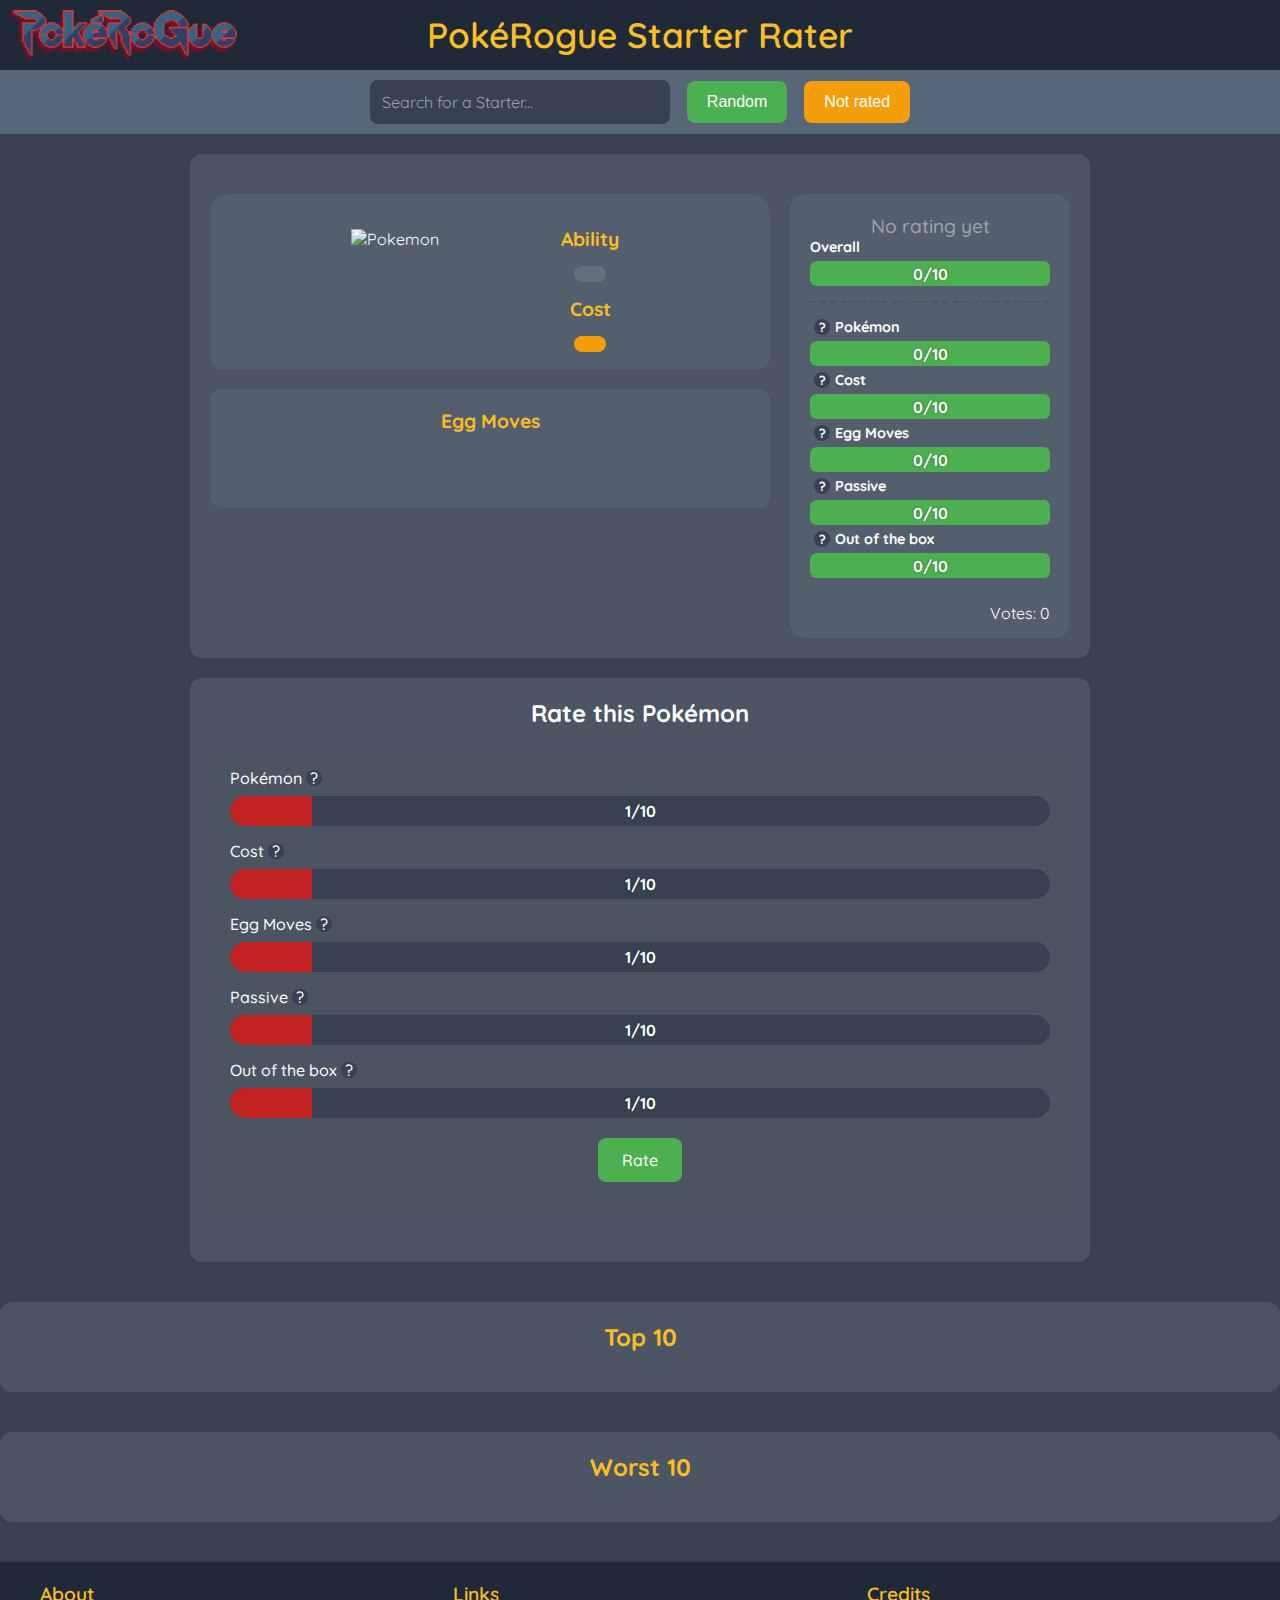
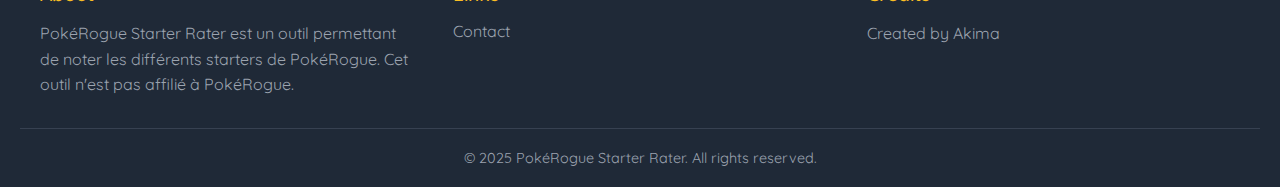
==== index.html @ d31dcca2 "First commit" ====
<!DOCTYPE html>
<html lang="fr">
  <head>
    <meta charset="UTF-8" />
    <meta name="viewport" content="width=device-width, initial-scale=1.0" />
    <title>PokéRogue Starter Rater</title>
    <link rel="stylesheet" href="styles.css" />
    <link href="https://fonts.googleapis.com/css2?family=Poppins:wght@400;500;600&display=swap" rel="stylesheet" />
  </head>
  <body>
    <nav>
      <a href="https://pokerogue.net" target="_blank" class="logo-link">
        <img src="images/logo.png" alt="Logo" />
      </a>
      <span class="site-name">PokéRogue Starter Rater</span>
    </nav>
    
    <div class="search-container">
      <div class="search-box">
        <input type="text" id="pokemon-search" autocomplete="off" placeholder="Search for a Starter..." />
        <div class="suggestions"></div>
        <!-- Ajout de la div pour les suggestions -->
      </div>
      <button id="random-pokemon">
        <span>Random</span>
      </button>
      <button id="random-unrated-pokemon">
        <span>Not rated</span>
      </button>
    </div>
    <div class="container">
      <div class="pokemon-info-card">
        <div class="pokemon-header">
          <div class="pokemon-name" id="pokemon-name"></div>
        </div>
        <div class="pokemon-content">
          <div class="pokemon-main-info">
            <div class="pokemon-section">
              <div class="pokemon-main-row">
                <div class="pokemon-left">
                  <div class="pokemon-image-container">
                    <img id="pokemon-image" src="" alt="Pokemon" />
                  </div>
                  <div class="pokemon-types"></div>
                </div>
                <div id="pokemon-ability" class="pokemon-ability">
                  <div class="info-section">
                    <h3>Ability</h3>
                    <div class="ability-badge"></div>
                  </div>
                  <div class="info-section">
                    <h3>Cost</h3>
                    <div class="cost-badge"></div>
                  </div>
                </div>
              </div>
            </div>

            <div id="pokemon-egg-moves" class="pokemon-egg-moves">
              <h3>Egg Moves</h3>
              <div class="egg-moves-table"></div>
            </div>
          </div>

          <div class="pokemon-ratings-overview">
            <div class="global-stats">
              <div class="no-ratings">No rating yet</div>
              <div class="global-rating">
                <div class="mini-rating-group">
                  <div class="label-with-tooltip">Overall</div>
                  <div class="mini-rating-bar">
                    <div class="mini-rating-fill"></div>
                    <span class="rating-value">0/10</span>
                  </div>
                </div>
                <div class="separator"></div>
                <div class="mini-rating-group">
                  <div class="label-with-tooltip"><span class="tooltip-trigger">?</span>Pokémon</div>
                  <div class="mini-rating-bar" data-type="power">
                    <div class="mini-rating-fill"></div>
                    <span class="rating-value">0/10</span>
                  </div>
                </div>
                <div class="mini-rating-group">
                  <div class="label-with-tooltip"><span class="tooltip-trigger">?</span>Cost</div>
                  <div class="mini-rating-bar" data-type="cost">
                    <div class="mini-rating-fill"></div>
                    <span class="rating-value">0/10</span>
                  </div>
                </div>
                <div class="mini-rating-group">
                  <div class="label-with-tooltip"><span class="tooltip-trigger">?</span>Egg Moves</div>
                  <div class="mini-rating-bar" data-type="egg_moves">
                    <div class="mini-rating-fill"></div>
                    <span class="rating-value">0/10</span>
                  </div>
                </div>
                <div class="mini-rating-group">
                  <div class="label-with-tooltip"><span class="tooltip-trigger">?</span>Passive</div>
                  <div class="mini-rating-bar" data-type="ability">
                    <div class="mini-rating-fill"></div>
                    <span class="rating-value">0/10</span>
                  </div>
                </div>
                <div class="mini-rating-group">
                  <div class="label-with-tooltip"><span class="tooltip-trigger">?</span>Out of the box</div>
                  <div class="mini-rating-bar" data-type="out_of_the_box">
                    <div class="mini-rating-fill"></div>
                    <span class="rating-value">0/10</span>
                  </div>
                </div>

                <div class="vote-count">Votes: <span id="vote-count">0</span></div>
              </div>
            </div>
          </div>
        </div>
      </div>

      <div class="rating-section">
        <h2>Rate this Pokémon</h2>
        <div class="rating-container">
          <div class="rating-group">
            <label>
              Pokémon
              <span class="tooltip-trigger">?</span>
            </label>
            <div class="rating-bar" data-criteria="base" data-value="0">
              <div class="rating-fill"></div>
              <span class="rating-value">0/10</span>
            </div>
          </div>

          <div class="rating-group">
            <label>
              Cost
              <span class="tooltip-trigger">?</span>
            </label>
            <div class="rating-bar" data-criteria="cost" data-value="0">
              <div class="rating-fill"></div>
              <span class="rating-value">0/10</span>
            </div>
          </div>

          <div class="rating-group">
            <label>
              Egg Moves
              <span class="tooltip-trigger">?</span>
            </label>
            <div class="rating-bar" data-criteria="eggMoves" data-value="0">
              <div class="rating-fill"></div>
              <span class="rating-value">0/10</span>
            </div>
          </div>

          <div class="rating-group">
            <label>
              Passive
              <span class="tooltip-trigger">?</span>
            </label>
            <div class="rating-bar" data-criteria="passive" data-value="0">
              <div class="rating-fill"></div>
              <span class="rating-value">0/10</span>
            </div>
          </div>
          <div class="rating-group">
            <label>
              Out of the box
              <span class="tooltip-trigger">?</span>
            </label>
            <div class="rating-bar" data-criteria="outOfTheBox" data-value="0">
              <div class="rating-fill"></div>
              <span class="rating-value">0/10</span>
            </div>
          </div>

          <button id="submit-rating">Rate</button>
        </div>
      </div>
    </div>

    <div class="top-rated-container">
      <h2>Top 10</h2>
      <div class="top-rated-grid" id="top-rated-grid"></div>
    </div>

    <div class="top-rated-container">
      <h2>Worst 10</h2>
      <div class="top-rated-grid" id="worst-rated-grid"></div>
    </div>

    <footer>
      <div class="footer-content">
        <div class="footer-section">
          <h3>About</h3>
          <p>PokéRogue Starter Rater est un outil permettant de noter les différents starters de PokéRogue. Cet outil n'est pas affilié à PokéRogue.</p>
        </div>
        <div class="footer-section">
          <h3>Links</h3>
          <ul>
            <li><a href="#">Contact</a></li>
          </ul>
        </div>
        <div class="footer-section">
          <h3>Credits</h3>
          <p>Created by Akima</p>
        </div>
      </div>
      <div class="footer-bottom">
        <p>&copy; 2025 PokéRogue Starter Rater. All rights reserved.</p>
      </div>
    </footer>

    <script src="scripts/main.js"></script>
  </body>
</html>
---- styles.css ----
@import url("https://fonts.googleapis.com/css2?family=Quicksand:wght@400;500;600&display=swap");

body {
  margin: 0;
  padding: 0;
  background-color: #374151;
  font-family: "Quicksand", sans-serif;
  font-weight: 400;
  color: #fff;
  min-height: 100vh;
}

nav {
  background-color: #1f2937;
  padding: 10px;
  display: flex;
  align-items: center;
  margin: 0;
  justify-content: space-between;
  flex-wrap: wrap;
  gap: 16px;
  position: relative;
}

nav img {
  height: 40px;
}

.site-name {
  color: #fbbf24;
  margin: 0;
  font-size: 2.2rem;
  font-weight: 600;
  text-align: center;
  position: absolute;
  left: 50%;
  transform: translateX(-50%);
  width: auto;
}

.container {
  max-width: 900px;
  margin: 0 auto;
}

h2 {
  margin: 0px;
  text-align: center;
}

footer {
  background-color: #1f2937;
  color: white;
  padding: 20px 20px 20px;
  margin-top: 40px;
}

.footer-content {
  max-width: 1200px;
  margin: 0 auto;
  display: grid;
  grid-template-columns: repeat(auto-fit, minmax(250px, 1fr));
  gap: 40px;
  margin-bottom: 30px;
}

.footer-section h3 {
  color: #fbbf24;
  font-size: 1.2rem;
  margin-bottom: 15px;
  font-weight: 600;
}

.footer-section p {
  color: #9ca3af;
  line-height: 1.6;
  margin: 0;
}

.footer-section ul {
  list-style: none;
  padding: 0;
  margin: 0;
}

.footer-section ul li {
  margin-bottom: 10px;
}

.footer-section ul li a {
  color: #9ca3af;
  text-decoration: none;
  transition: color 0.2s;
}

.footer-section ul li a:hover {
  color: #fbbf24;
}

.footer-bottom {
  text-align: center;
  padding-top: 20px;
  border-top: 1px solid #374151;
}

.footer-bottom p {
  color: #9ca3af;
  font-size: 0.9rem;
  margin: 0;
}

.logo-link {
  display: flex;
  align-items: center;
  transition: transform 0.3s ease;
}

.logo-link:hover {
  transform: scale(1.1);
}

.logo-link img {
  height: 50px;
  transition: transform 0.3s ease;
}

.search-container {
  display: flex;
  align-items: center;
  justify-content: center;
  gap: 17px;
  padding: 10px;
  background-color: #586679;
  margin-bottom: 20px;
  box-sizing: border-box;
  flex-wrap: wrap;
  position: relative;
}

.search-box {
  position: relative;
  width: 300px;
  flex: 0 0 300px;
  box-sizing: border-box;
  z-index: 1001; /* Assurez-vous que la search box est au-dessus des autres éléments */
}

.search-box input {
  width: 100%;
  padding: 12px;
  border: none;
  border-radius: 8px;
  background-color: #374151;
  color: white;
  font-size: 1rem;
  font-family: "Quicksand", sans-serif;
  box-sizing: border-box;
}

.search-box input::placeholder {
  color: #9ca3af;
}

.search-box input:focus {
  outline: none;
  box-shadow: 0 0 0 2px #4b5563;
}

.suggestions {
  position: absolute;
  top: calc(100% + 5px); /* Positionnée juste en dessous de la barre de recherche */
  left: 0;
  right: 0;
  background-color: #374151;
  border-radius: 8px;
  max-height: 200px;
  overflow-y: auto;
  z-index: 1000;
  box-shadow: 0 4px 12px rgba(0, 0, 0, 0.3);
  padding: 10px 0;
  display: none; /* Cacher par défaut */
}

.suggestion-item {
  padding: 10px 15px;
  color: white;
  cursor: pointer;
  transition: background-color 0.2s;
}

.suggestion-item:hover {
  background-color: #4b5563;
}

#random-pokemon,
#random-unrated-pokemon {
  background-color: #4caf50;
  border: none;
  border-radius: 8px;
  padding: 12px 20px;
  color: white;
  font-size: 1rem;
  font-weight: 500;
  cursor: pointer;
  transition: background-color 0.2s;
  white-space: nowrap;
}

#random-unrated-pokemon {
  background-color: #f59e0b;
}

#random-pokemon:hover {
  background-color: #45a049;
}

#random-unrated-pokemon:hover {
  background-color: #d97706;
}

.pokemon-image-container {
  display: flex;
  flex-direction: column;
  align-items: center;
  gap: 15px;
}

.pokemon-image-container img {
  width: 110px;
  height: 110px;
  object-fit: contain;
}

.pokemon-types {
  display: flex;
  justify-content: center;
  gap: 10px;
}

.type {
  padding: 8px 15px;
  border-radius: 15px;
  font-size: 0.9rem;
  font-weight: 500;
  color: white;
  text-transform: capitalize;
  display: flex;
  align-items: center;
  gap: 8px;
}

/* Couleurs des types comme dans PokerogueFusion */
.normal {
  background-color: #b6b6b6;
}
.fire {
  background-color: #c96f2f;
}
.water {
  background-color: #3463d1;
}
.electric {
  background-color: #e2ba18;
}
.grass {
  background-color: #7ecf56;
}
.ice {
  background-color: #67b4b4;
}
.fighting {
  background-color: #a52821;
}
.poison {
  background-color: #6e296e;
}
.ground {
  background-color: #d6af45;
}
.flying {
  background-color: #5e77ad;
}
.psychic {
  background-color: #b1375b;
}
.bug {
  background-color: #a3c93b;
}
.rock {
  background-color: #ad9940;
}
.ghost {
  background-color: #775db3;
}
.dragon {
  background-color: #3f32b6;
}
.dark {
  background-color: #3b3632;
}
.steel {
  background-color: #7d94b4;
}
.fairy {
  background-color: #ca729b;
}

.vote-count {
  color: #ffffff;
  font-style: bold;
  font-size: 1rem;
  margin-top: 25px;
  text-align: right;
  margin-bottom: 15px;
}

.mini-rating-group {
  margin-bottom: 5px;
}

.mini-rating-group label {
  color: #ffffff;
  font-size: 0.9rem;
  font-weight: bold;
  margin-bottom: 5px;
  display: block;
}

.mini-rating-bar {
  height: 25px;
  background-color: #4b5563;
  border-radius: 6px;
  overflow: hidden;
  position: relative;
}

.mini-rating-fill {
  height: 100%;
  background-color: #4caf50;
  transition: width 0.3s ease;
  border-radius: 6px 0 0 6px;
}

.mini-rating-bar[data-tooltip]:hover::after {
  content: attr(data-tooltip);
  position: absolute;
  bottom: 120%;
  left: 50%;
  transform: translateX(-50%);
  background: rgba(0, 0, 0, 0.9);
  color: white;
  padding: 8px 12px;
  border-radius: 6px;
  font-size: 0.85em;
  white-space: pre-wrap;
  width: 200px;
  z-index: 1000;
  text-align: center;
}

.rating-value {
  position: absolute;
  left: 50%;
  top: 50%;
  transform: translate(-50%, -50%);
  color: rgb(255, 255, 255);
  font-size: 1rem;
  font-weight: bold;
  text-shadow: 0 0 2px rgba(0, 0, 0, 0.5);
}

.info-section {
  text-align: center;
}

.info-section h3 {
  color: #fbbf24;
  margin-bottom: 10px;
  font-size: 1.2rem;
}

.info-section {
  display: flex;
  flex-direction: column;
  gap: 5px;
  align-items: center;
}

.ability-badge,
.cost-badge {
  background-color: #374151;
  padding: 8px 16px;
  border-radius: 8px;
  color: white;
  font-weight: 500;
}

.ability-badge {
  background-color: rgba(255, 255, 255, 0.1);
  cursor: help;
  position: relative;
}

.ability-badge[data-tooltip]:hover::after {
  content: attr(data-tooltip);
  position: absolute;
  bottom: 120%;
  left: 50%;
  transform: translateX(-50%);
  background: rgba(0, 0, 0, 0.9);
  color: white;
  padding: 8px 12px;
  border-radius: 6px;
  font-size: 0.9em;
  white-space: pre-wrap;
  width: 200px;
  z-index: 1000;
}

.cost-badge {
  background-color: #f59e0b;
  font-weight: bold;
}

.pokemon-egg-moves {
  background-color: #545f6d;
  padding: 20px;
  padding-bottom: 45px;
  border-radius: 12px;
}

.egg-moves-table {
  display: grid;
  grid-template-columns: repeat(auto-fit, minmax(200px, 1fr));
  gap: 10px;
  margin-top: 10px;
  justify-items: center;
}

.egg-move-cell {
  display: flex;
  flex-direction: row;
  align-items: center;
  padding: 8px 12px;
  border-radius: 8px;
  cursor: help;
  position: relative;
  width: 100%;
  box-sizing: border-box;
  height: 35px;
  justify-content: flex-start;
}

.egg-move-cell .move-name-row {
  display: flex;
  align-items: center;
  gap: 8px;
  width: 100%;
}

.egg-move-cell img {
  width: 20px;
  height: 20px;
}

.egg-move-cell .move-name {
  font-size: 0.9rem;
  color: white;
  font-weight: 500;
  flex: 1;
  text-align: left;
}

.egg-move-cell[data-tooltip]:hover::after {
  content: attr(data-tooltip);
  position: absolute;
  bottom: 120%;
  left: 50%;
  transform: translateX(-50%);
  background: rgba(0, 0, 0, 0.9);
  color: white;
  padding: 8px 12px;
  border-radius: 6px;
  font-size: 0.85em;
  white-space: pre-wrap;
  width: 200px;
  z-index: 1000;
}

.pokemon-section {
  display: flex;
  flex-direction: column;
  border-radius: 20px;
  padding-top: 15px;
  gap: 20px;
  background-color: #545f6d;
}

.pokemon-egg-moves h3 {
  color: #fbbf24;
  text-align: center;
  margin-bottom: 30px;
  font-size: 1.2rem;
}

.egg-moves-table {
  display: grid;
  grid-template-columns: repeat(auto-fit, minmax(200px, 1fr));
  gap: 10px;
  justify-items: center;
}

.egg-move-cell img {
  width: 20px;
  height: 20px;
}

.move-stats {
  font-size: 0.75rem;
  color: rgba(255, 255, 255, 0.8);
  position: absolute;
  right: 8px;
}

.rating-container {
  background-color: #4c5461;
  border-radius: 12px;
  padding: 20px;
  margin: 20px 0;
}

.rating-group {
  margin-bottom: 15px;
}

.rating-group label {
  display: flex;
  align-items: center;
  margin-bottom: 8px;
  color: white;
  font-weight: 500;
}

.tooltip-trigger {
  margin-left: 4px;
  background-color: #374151;
  width: 20px; /* Taille ajustée pour mieux voir l'icône */
  height: 20px;
  border-radius: 50%;
  display: flex;
  align-items: center;
  justify-content: center;
  cursor: help;
  position: relative; /* Nécessaire pour que l'élément parent devienne le point de référence pour le tooltip */
}

.rating-bar {
  height: 30px;
  background-color: #374151;
  border-radius: 15px;
  position: relative;
  cursor: pointer;
  overflow: hidden;
}

.rating-fill {
  height: 100%;
  background-color: #4caf50;
  transition: width 0.3s ease;
  border-radius: 15px 0 0 15px;
}

.tooltip-trigger[data-tooltip]:hover::after {
  content: attr(data-tooltip);
  position: absolute;
  bottom: 100%;  /* Positionne le tooltip juste au-dessus de l'élément */
  left: 50%;
  transform: translateX(-50%); /* Centre le tooltip horizontalement */
  background: rgba(0, 0, 0, 0.9);
  color: white;
  padding: 8px 12px;
  border-radius: 6px;
  font-size: 1em;
  white-space: pre-wrap;
  width: 200px;
  z-index: 1000;
  text-align: center;
  visibility: visible;
  opacity: 1; /* S'assurer que le tooltip est visible */
  transition: opacity 0.2s ease-in-out; /* Optionnel pour un effet de transition fluide */
}

.label-with-tooltip {
  display: flex;
  align-items: center;
  gap: 5px;
  color: #ffffff;
  font-size: 0.9rem;
  font-weight: bold;
  margin-bottom: 5px;
}

.mini-rating-group .tooltip-trigger {
  font-size: 0.8rem;
}

.tooltip-trigger {
  display: inline-flex;
  align-items: center;
  justify-content: center;
  width: 16px;
  height: 16px;
  background-color: #374151;
  border-radius: 50%;
  cursor: help;
  position: relative;
}

.separator {
  border-top: 2px dashed #4b5563;
  margin: 15px 0;
  width: 100%;
}

#submit-rating {
  background-color: #4caf50;
  color: white;
  border: none;
  border-radius: 8px;
  padding: 12px 24px;
  font-size: 1rem;
  font-weight: 500;
  cursor: pointer;
  transition: background-color 0.2s;
  display: block;
  margin: 20px auto;
  font-family: "Quicksand", sans-serif;
}

#submit-rating:hover {
  background-color: #45a049;
}

.pokemon-info-card {
  background-color: #4b5563;
  border-radius: 12px;
  padding: 20px;
  margin-bottom: 20px;
}

.pokemon-header {
  text-align: center;
  margin-bottom: 20px;
}

.pokemon-name {
  color: #ffde8b;
  font-size: 1.3rem;
  font-weight: 600;
}

.pokemon-content {
  display: grid;
  grid-template-columns: 2fr 1fr;
  gap: 20px;
}

.pokemon-main-info {
  display: flex;
  flex-direction: column;
  gap: 20px;
}

.pokemon-main-row {
  display: flex;
  gap: 80px;
  justify-content: center;
  align-items: center;
  background-color: #545f6d;
  padding: 15px;
  border-radius: 12px;
}

.pokemon-left {
  display: flex;
  flex-direction: column;
  gap: 10px;
  align-items: center;
}

.pokemon-ability {
  display: flex;
  flex-direction: column;
  gap: 15px;
  padding: 0 15px;
}

.pokemon-image-container {
  display: flex;
  justify-content: center;
  align-items: center;
  padding: 5px;
}

.pokemon-stats {
  display: flex;
  flex-direction: column;
  gap: 20px;
}

h3{
    margin-top: 0px;
}

.pokemon-ability {
  display: flex;
  justify-content: space-around;

}

.egg-moves {
  background-color: #374151;
  padding: 15px;
  border-radius: 8px;
}

.pokemon-ratings-overview {
  background-color: #545f6d;
  padding: 20px 20px 0px 20px;
  border-radius: 15px;
}

.rating-section {
  background-color: #4b5563;
  border-radius: 12px;
  padding: 20px;
}

.no-ratings {
  color: #9ca3af;
  text-align: center;
  font-size: 1.2rem;
  font-weight: 500;
}

.global-rating {
  animation: fadeIn 0.3s ease-in;
}

@keyframes fadeIn {
  from { opacity: 0; }
  to { opacity: 1; }
}

/* Adaptation responsive */
@media (max-width: 768px) {
  .search-container {
    flex-direction: row;
    gap: 8px;
    padding: 8px;
    background-color: transparent;
    margin-bottom: 16px;
  }

  .search-box {
    width: calc(50% - 4px);
    flex: 1 1 calc(50% - 4px);
    min-width: 0;
  }

  .pokemon-display {
    flex-direction: column;
  }

  .global-stats {
    width: 100%;
  }

  .pokemon-content {
    grid-template-columns: 1fr;
  }

  .egg-moves-table {
    grid-template-columns: repeat(auto-fit, minmax(200px, 1fr));
  }

  .pokemon-main-row {
    flex-direction: column;
  }

  .pokemon-ability {
    flex-direction: row;
    padding: 15px 0;
  }
}

.top-rated-container {
  margin-top: 40px;
  padding: 20px;
  background-color: #4b5563;
  border-radius: 12px;
}

.top-rated-container h2 {
  color: #fbbf24;
  text-align: center;
  margin-bottom: 20px;
  font-size: 1.5rem;
}

.top-rated-grid {
  display: grid;
  grid-template-columns: repeat(auto-fit, minmax(150px, 1fr));
  gap: 20px;
}

.top-rated-item {
  position: relative; /* Nécessaire pour positionner le badge */
  background-color: #374151;
  border-radius: 8px;
  padding: 10px;
  text-align: center;
  color: white;
  cursor: pointer;
  transition: transform 0.2s ease, background-color 0.2s ease;
}

.top-rated-item:hover {
  transform: scale(1.05);
  background-color: #4b5563;
}

.top-rated-item img {
  width: 80px;
  height: 80px;
  object-fit: contain;
  margin-bottom: 10px;
}

.top-rated-item .pokemon-name {
  font-size: 1rem;
  font-weight: 600;
  margin-bottom: 5px;
}

.top-rated-item .rating {
  font-size: 0.9rem;
  color: #9ca3af;
}

.rank-badge {
  position: absolute;
  top: 10px;
  left: 10px;
  background-color: #fbbf24;
  color: #1f2937;
  font-size: 0.8rem;
  font-weight: bold;
  padding: 5px 10px;
  border-radius: 12px;
  z-index: 1;
}
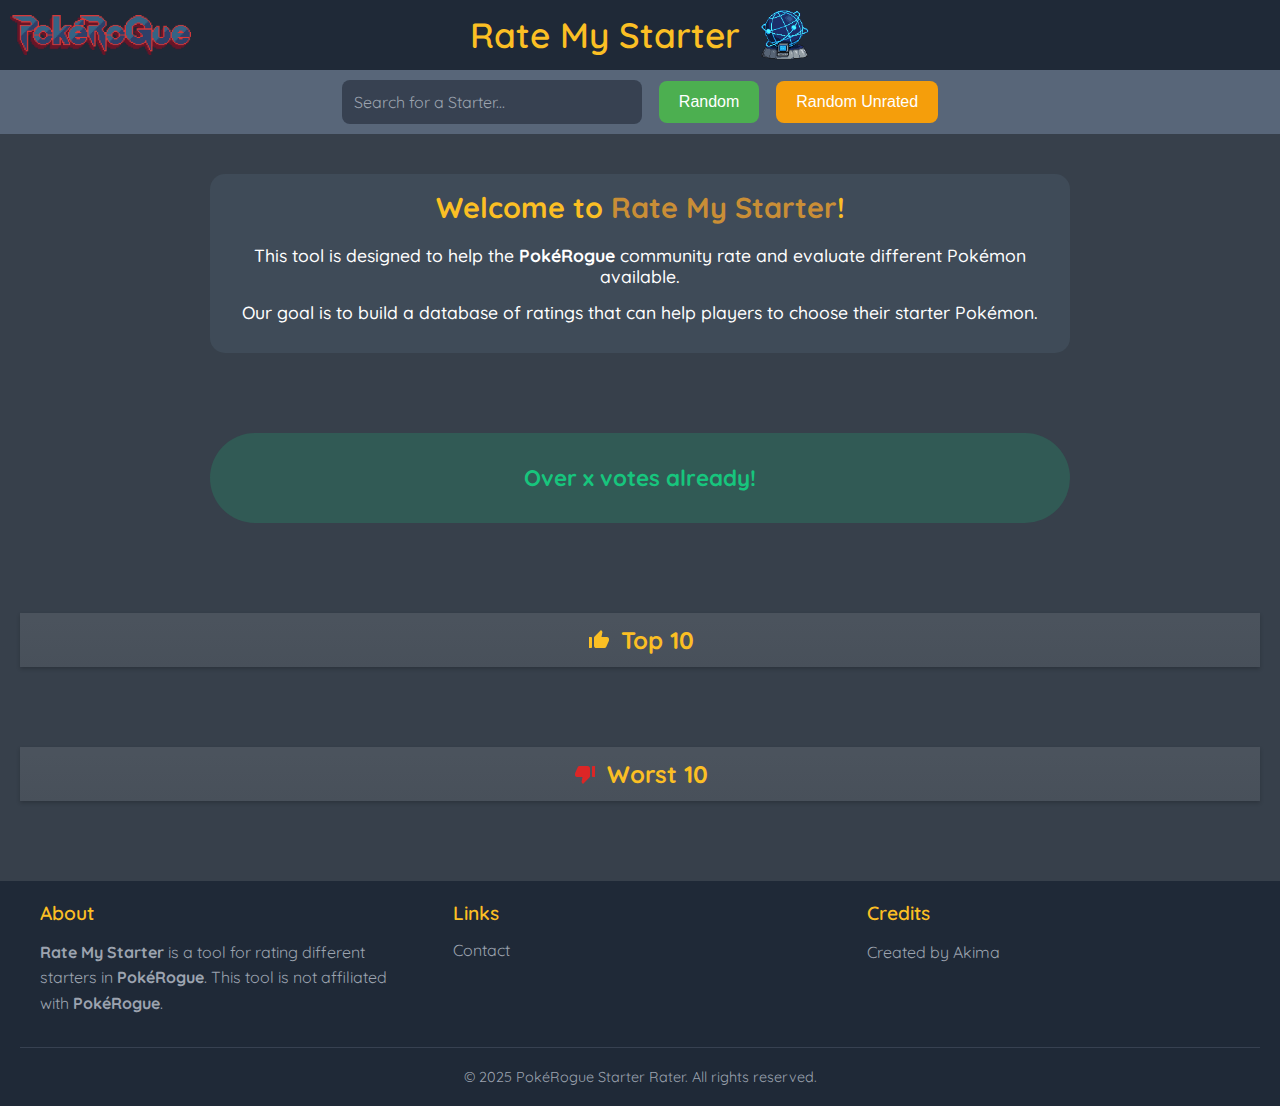
==== commit 8a07e77a: "Beta 1.0" ====
--- a/index.html
+++ b/index.html
@@ -3,214 +3,240 @@
   <head>
     <meta charset="UTF-8" />
     <meta name="viewport" content="width=device-width, initial-scale=1.0" />
-    <title>PokéRogue Starter Rater</title>
+    <title>Rate My Starter - A PokéRogue tool</title>
     <link rel="stylesheet" href="styles.css" />
+    <link rel="icon" type="image/png" href="./images/favicon-96x96.png" />
+    <link rel="icon" type="image/png" sizes="96x96" href="./images/favicon-96x96.png" />
+    <link rel="apple-touch-icon" sizes="180x180" href="./images/apple-touch-icon.png" />
     <link href="https://fonts.googleapis.com/css2?family=Poppins:wght@400;500;600&display=swap" rel="stylesheet" />
   </head>
   <body>
-    <nav>
-      <a href="https://pokerogue.net" target="_blank" class="logo-link">
-        <img src="images/logo.png" alt="Logo" />
-      </a>
-      <span class="site-name">PokéRogue Starter Rater</span>
-    </nav>
-    
-    <div class="search-container">
-      <div class="search-box">
-        <input type="text" id="pokemon-search" autocomplete="off" placeholder="Search for a Starter..." />
-        <div class="suggestions"></div>
-        <!-- Ajout de la div pour les suggestions -->
+    <div id="loader" class="loader-container">
+      <div class="loader"></div>
+    </div>
+    <div id="main-content" style="display: none;">
+      <nav>
+        <a href="https://pokerogue.net" target="_blank" class="logo-link">
+          <img src="images/logo.png" alt="Logo" />
+        </a>
+        <div class="title-container">
+          <a href="index.html" class="site-title-link">
+            <span class="site-name">Rate My Starter</span>
+            <img src="images/gts.png" alt="GTS" class="gts-icon" />
+          </a>
+        </div>
+      </nav>
+
+      <div class="search-container">
+        <div class="search-box">
+          <input type="text" id="pokemon-search" autocomplete="off" placeholder="Search for a Starter..." />
+          <div class="suggestions"></div>
+          <!-- Ajout de la div pour les suggestions -->
+        </div>
+        <button id="random-pokemon">
+          <span>Random</span>
+        </button>
+        <button id="random-unrated-pokemon">
+          <span>Random Unrated</span>
+        </button>
       </div>
-      <button id="random-pokemon">
-        <span>Random</span>
-      </button>
-      <button id="random-unrated-pokemon">
-        <span>Not rated</span>
-      </button>
+      <div class="container">
+        <div class="welcome-div">
+          <div class="welcome-message">
+            <div class="welcome-header">
+              <h2>Welcome to <strong>Rate My Starter</strong>!</h2>
+              <p>This tool is designed to help the <b>PokéRogue</b> community rate and evaluate different Pokémon available.</p>
+              <p>Our goal is to build a database of ratings that can help players to choose their starter Pokémon.</p>
+            </div>
+
+            <div class="welcome-help">
+              <div id="total-votes"><h4>Over x votes already!</h4></div>
+            </div>
+          </div>
+        </div>
+
+        <div class="pokemon-info-card hidden">
+          <div class="pokemon-header">
+            <div class="pokemon-name" id="pokemon-name"></div>
+          </div>
+          <div class="pokemon-content">
+            <div class="pokemon-main-info">
+              <div class="pokemon-section">
+                <div class="pokemon-main-row">
+                  <div class="pokemon-left">
+                    <div class="pokemon-image-container">
+                      <img id="pokemon-image" src="" alt="Pokemon" />
+                    </div>
+                    <div class="pokemon-types"></div>
+                  </div>
+                  <div id="pokemon-ability" class="pokemon-ability">
+                    <div class="info-section">
+                      <h3>Ability</h3>
+                      <div class="ability-badge"></div>
+                    </div>
+                    <div class="info-section">
+                      <h3>Cost</h3>
+                      <div class="cost-badge"></div>
+                    </div>
+                  </div>
+                </div>
+              </div>
+
+              <div id="pokemon-egg-moves" class="pokemon-egg-moves">
+                <h3>Egg Moves</h3>
+                <div class="egg-moves-table"></div>
+              </div>
+            </div>
+
+            <div class="pokemon-ratings-overview">
+              <div class="global-stats">
+                <div class="no-ratings">No rating yet</div>
+                <div class="global-rating">
+                  <div class="mini-rating-group">
+                    <div class="label-with-tooltip">Overall</div>
+                    <div class="mini-rating-bar">
+                      <div class="mini-rating-fill"></div>
+                      <span class="rating-value">0/10</span>
+                    </div>
+                  </div>
+                  <div class="separator"></div>
+                  <div class="mini-rating-group">
+                    <div class="label-with-tooltip"><span class="tooltip-trigger">?</span>Pokémon</div>
+                    <div class="mini-rating-bar" data-type="power">
+                      <div class="mini-rating-fill"></div>
+                      <span class="rating-value">0/10</span>
+                    </div>
+                  </div>
+                  <div class="mini-rating-group">
+                    <div class="label-with-tooltip"><span class="tooltip-trigger">?</span>Cost</div>
+                    <div class="mini-rating-bar" data-type="cost">
+                      <div class="mini-rating-fill"></div>
+                      <span class="rating-value">0/10</span>
+                    </div>
+                  </div>
+                  <div class="mini-rating-group">
+                    <div class="label-with-tooltip"><span class="tooltip-trigger">?</span>Egg Moves</div>
+                    <div class="mini-rating-bar" data-type="egg_moves">
+                      <div class="mini-rating-fill"></div>
+                      <span class="rating-value">0/10</span>
+                    </div>
+                  </div>
+                  <div class="mini-rating-group">
+                    <div class="label-with-tooltip"><span class="tooltip-trigger">?</span>Passive</div>
+                    <div class="mini-rating-bar" data-type="ability">
+                      <div class="mini-rating-fill"></div>
+                      <span class="rating-value">0/10</span>
+                    </div>
+                  </div>
+                  <div class="mini-rating-group">
+                    <div class="label-with-tooltip"><span class="tooltip-trigger">?</span>Out of the box</div>
+                    <div class="mini-rating-bar" data-type="out_of_the_box">
+                      <div class="mini-rating-fill"></div>
+                      <span class="rating-value">0/10</span>
+                    </div>
+                  </div>
+
+                  <div class="vote-count">Votes: <span id="vote-count">0</span></div>
+                </div>
+              </div>
+            </div>
+          </div>
+        </div>
+
+        <div class="rating-section hidden">
+          <h2>Rate this Pokémon !</h2>
+          <div class="rating-container">
+            <div class="rating-group">
+              <label>
+                Pokémon
+                <span class="tooltip-trigger">?</span>
+              </label>
+              <div class="rating-bar" data-criteria="base" data-value="0">
+                <div class="rating-fill"></div>
+                <span class="rating-value">0/10</span>
+              </div>
+            </div>
+
+            <div class="rating-group">
+              <label>
+                Cost
+                <span class="tooltip-trigger">?</span>
+              </label>
+              <div class="rating-bar" data-criteria="cost" data-value="0">
+                <div class="rating-fill"></div>
+                <span class="rating-value">0/10</span>
+              </div>
+            </div>
+
+            <div class="rating-group">
+              <label>
+                Egg Moves
+                <span class="tooltip-trigger">?</span>
+              </label>
+              <div class="rating-bar" data-criteria="eggMoves" data-value="0">
+                <div class="rating-fill"></div>
+                <span class="rating-value">0/10</span>
+              </div>
+            </div>
+
+            <div class="rating-group">
+              <label>
+                Passive
+                <span class="tooltip-trigger">?</span>
+              </label>
+              <div class="rating-bar" data-criteria="passive" data-value="0">
+                <div class="rating-fill"></div>
+                <span class="rating-value">0/10</span>
+              </div>
+            </div>
+            <div class="rating-group">
+              <label>
+                Out of the box
+                <span class="tooltip-trigger">?</span>
+              </label>
+              <div class="rating-bar" data-criteria="outOfTheBox" data-value="0">
+                <div class="rating-fill"></div>
+                <span class="rating-value">0/10</span>
+              </div>
+            </div>
+
+            <button id="submit-rating">Rate</button>
+          </div>
+        </div>
+      </div>
+      <div class="top-flop">
+        <div class="top-rated-container">
+          <h2 class="ranking-title top-title">Top 10</h2>
+          <div class="top-rated-grid" id="top-rated-grid"></div>
+        </div>
+
+        <div class="top-rated-container">
+          <h2 class="ranking-title worst-title">Worst 10</h2>
+          <div class="top-rated-grid" id="worst-rated-grid"></div>
+        </div>
+      </div>
+      <footer>
+        <div class="footer-content">
+          <div class="footer-section">
+            <h3>About</h3>
+            <p><b>Rate My Starter</b> is a tool for rating different starters in <b>PokéRogue</b>. This tool is not affiliated with <b>PokéRogue</b>.</p>
+          </div>
+          <div class="footer-section">
+            <h3>Links</h3>
+            <ul>
+              <li><a href="mailto:builtbyakima@gmail.com">Contact</a></li>
+            </ul>
+          </div>
+          <div class="footer-section">
+            <h3>Credits</h3>
+            <p>Created by Akima</p>
+          </div>
+        </div>
+        <div class="footer-bottom">
+          <p>&copy; 2025 PokéRogue Starter Rater. All rights reserved.</p>
+        </div>
+      </footer>
     </div>
-    <div class="container">
-      <div class="pokemon-info-card">
-        <div class="pokemon-header">
-          <div class="pokemon-name" id="pokemon-name"></div>
-        </div>
-        <div class="pokemon-content">
-          <div class="pokemon-main-info">
-            <div class="pokemon-section">
-              <div class="pokemon-main-row">
-                <div class="pokemon-left">
-                  <div class="pokemon-image-container">
-                    <img id="pokemon-image" src="" alt="Pokemon" />
-                  </div>
-                  <div class="pokemon-types"></div>
-                </div>
-                <div id="pokemon-ability" class="pokemon-ability">
-                  <div class="info-section">
-                    <h3>Ability</h3>
-                    <div class="ability-badge"></div>
-                  </div>
-                  <div class="info-section">
-                    <h3>Cost</h3>
-                    <div class="cost-badge"></div>
-                  </div>
-                </div>
-              </div>
-            </div>
-
-            <div id="pokemon-egg-moves" class="pokemon-egg-moves">
-              <h3>Egg Moves</h3>
-              <div class="egg-moves-table"></div>
-            </div>
-          </div>
-
-          <div class="pokemon-ratings-overview">
-            <div class="global-stats">
-              <div class="no-ratings">No rating yet</div>
-              <div class="global-rating">
-                <div class="mini-rating-group">
-                  <div class="label-with-tooltip">Overall</div>
-                  <div class="mini-rating-bar">
-                    <div class="mini-rating-fill"></div>
-                    <span class="rating-value">0/10</span>
-                  </div>
-                </div>
-                <div class="separator"></div>
-                <div class="mini-rating-group">
-                  <div class="label-with-tooltip"><span class="tooltip-trigger">?</span>Pokémon</div>
-                  <div class="mini-rating-bar" data-type="power">
-                    <div class="mini-rating-fill"></div>
-                    <span class="rating-value">0/10</span>
-                  </div>
-                </div>
-                <div class="mini-rating-group">
-                  <div class="label-with-tooltip"><span class="tooltip-trigger">?</span>Cost</div>
-                  <div class="mini-rating-bar" data-type="cost">
-                    <div class="mini-rating-fill"></div>
-                    <span class="rating-value">0/10</span>
-                  </div>
-                </div>
-                <div class="mini-rating-group">
-                  <div class="label-with-tooltip"><span class="tooltip-trigger">?</span>Egg Moves</div>
-                  <div class="mini-rating-bar" data-type="egg_moves">
-                    <div class="mini-rating-fill"></div>
-                    <span class="rating-value">0/10</span>
-                  </div>
-                </div>
-                <div class="mini-rating-group">
-                  <div class="label-with-tooltip"><span class="tooltip-trigger">?</span>Passive</div>
-                  <div class="mini-rating-bar" data-type="ability">
-                    <div class="mini-rating-fill"></div>
-                    <span class="rating-value">0/10</span>
-                  </div>
-                </div>
-                <div class="mini-rating-group">
-                  <div class="label-with-tooltip"><span class="tooltip-trigger">?</span>Out of the box</div>
-                  <div class="mini-rating-bar" data-type="out_of_the_box">
-                    <div class="mini-rating-fill"></div>
-                    <span class="rating-value">0/10</span>
-                  </div>
-                </div>
-
-                <div class="vote-count">Votes: <span id="vote-count">0</span></div>
-              </div>
-            </div>
-          </div>
-        </div>
-      </div>
-
-      <div class="rating-section">
-        <h2>Rate this Pokémon</h2>
-        <div class="rating-container">
-          <div class="rating-group">
-            <label>
-              Pokémon
-              <span class="tooltip-trigger">?</span>
-            </label>
-            <div class="rating-bar" data-criteria="base" data-value="0">
-              <div class="rating-fill"></div>
-              <span class="rating-value">0/10</span>
-            </div>
-          </div>
-
-          <div class="rating-group">
-            <label>
-              Cost
-              <span class="tooltip-trigger">?</span>
-            </label>
-            <div class="rating-bar" data-criteria="cost" data-value="0">
-              <div class="rating-fill"></div>
-              <span class="rating-value">0/10</span>
-            </div>
-          </div>
-
-          <div class="rating-group">
-            <label>
-              Egg Moves
-              <span class="tooltip-trigger">?</span>
-            </label>
-            <div class="rating-bar" data-criteria="eggMoves" data-value="0">
-              <div class="rating-fill"></div>
-              <span class="rating-value">0/10</span>
-            </div>
-          </div>
-
-          <div class="rating-group">
-            <label>
-              Passive
-              <span class="tooltip-trigger">?</span>
-            </label>
-            <div class="rating-bar" data-criteria="passive" data-value="0">
-              <div class="rating-fill"></div>
-              <span class="rating-value">0/10</span>
-            </div>
-          </div>
-          <div class="rating-group">
-            <label>
-              Out of the box
-              <span class="tooltip-trigger">?</span>
-            </label>
-            <div class="rating-bar" data-criteria="outOfTheBox" data-value="0">
-              <div class="rating-fill"></div>
-              <span class="rating-value">0/10</span>
-            </div>
-          </div>
-
-          <button id="submit-rating">Rate</button>
-        </div>
-      </div>
-    </div>
-
-    <div class="top-rated-container">
-      <h2>Top 10</h2>
-      <div class="top-rated-grid" id="top-rated-grid"></div>
-    </div>
-
-    <div class="top-rated-container">
-      <h2>Worst 10</h2>
-      <div class="top-rated-grid" id="worst-rated-grid"></div>
-    </div>
-
-    <footer>
-      <div class="footer-content">
-        <div class="footer-section">
-          <h3>About</h3>
-          <p>PokéRogue Starter Rater est un outil permettant de noter les différents starters de PokéRogue. Cet outil n'est pas affilié à PokéRogue.</p>
-        </div>
-        <div class="footer-section">
-          <h3>Links</h3>
-          <ul>
-            <li><a href="#">Contact</a></li>
-          </ul>
-        </div>
-        <div class="footer-section">
-          <h3>Credits</h3>
-          <p>Created by Akima</p>
-        </div>
-      </div>
-      <div class="footer-bottom">
-        <p>&copy; 2025 PokéRogue Starter Rater. All rights reserved.</p>
-      </div>
-    </footer>
-
     <script src="scripts/main.js"></script>
   </body>
 </html>
--- a/styles.css
+++ b/styles.css
@@ -1,20 +1,56 @@
 @import url("https://fonts.googleapis.com/css2?family=Quicksand:wght@400;500;600&display=swap");
+
+/* Scrollbar styling */
+::-webkit-scrollbar {
+  width: 12px;
+}
+
+::-webkit-scrollbar-track {
+  background: #374151;
+  border-radius: 8px;
+}
+
+::-webkit-scrollbar-thumb {
+  background: #4b5563;
+  border-radius: 8px;
+  border: 3px solid #374151;
+}
+
+::-webkit-scrollbar-thumb:hover {
+  background: #545f6d;
+}
+
+/* Pour Firefox */
+* {
+  scrollbar-width: thin;
+  scrollbar-color: #4b5563 #374151;
+}
+
+h4 {
+  color: #17c57d;
+  font-size: 1.4rem;
+}
 
 body {
   margin: 0;
   padding: 0;
-  background-color: #374151;
+  background-color: rgb(55, 64, 75);
   font-family: "Quicksand", sans-serif;
   font-weight: 400;
   color: #fff;
   min-height: 100vh;
 }
 
+.hidden {
+  display: none;
+}
+
 nav {
   background-color: #1f2937;
   padding: 10px;
   display: flex;
   align-items: center;
+  height: 50px;
   margin: 0;
   justify-content: space-between;
   flex-wrap: wrap;
@@ -22,20 +58,38 @@
   position: relative;
 }
 
-nav img {
-  height: 40px;
-}
-
+.title-container {
+  position: absolute;
+  left: 50%;
+  transform: translateX(-50%);
+  display: flex;
+  align-items: center;
+  gap: 10px;
+}
+
+.gts-icon {
+  height: 50px;
+  margin-left: 10px;
+  width: auto;
+}
+
+/* Modification du style existant du site-name pour l'adapter au nouveau conteneur */
 .site-name {
   color: #fbbf24;
   margin: 0;
   font-size: 2.2rem;
   font-weight: 600;
   text-align: center;
-  position: absolute;
-  left: 50%;
-  transform: translateX(-50%);
+  position: relative; /* Changé de absolute à relative */
+  transform: none; /* Supprimé car géré par le conteneur parent */
   width: auto;
+}
+
+.site-title-link {
+  display: flex;
+  align-items: center;
+  gap: 10px;
+  text-decoration: none;
 }
 
 .container {
@@ -120,7 +174,7 @@
 }
 
 .logo-link img {
-  height: 50px;
+  height: 40px;
   transition: transform 0.3s ease;
 }
 
@@ -131,7 +185,6 @@
   gap: 17px;
   padding: 10px;
   background-color: #586679;
-  margin-bottom: 20px;
   box-sizing: border-box;
   flex-wrap: wrap;
   position: relative;
@@ -314,6 +367,14 @@
   margin-bottom: 15px;
 }
 
+.vote-highlight {
+  background: #17c57d;
+  padding: 2px 8px;
+  border-radius: 6px;
+  font-weight: bold;
+  color: #1f2937;
+}
+
 .mini-rating-group {
   margin-bottom: 5px;
 }
@@ -328,7 +389,7 @@
 
 .mini-rating-bar {
   height: 25px;
-  background-color: #4b5563;
+  background-color: #404a57;
   border-radius: 6px;
   overflow: hidden;
   position: relative;
@@ -374,9 +435,10 @@
 }
 
 .info-section h3 {
-  color: #fbbf24;
+  color: #ffffff;
   margin-bottom: 10px;
-  font-size: 1.2rem;
+  font-size: 1.3rem;
+  text-shadow: 0 0 2px rgba(0, 0, 0, 0.9);
 }
 
 .info-section {
@@ -388,7 +450,7 @@
 
 .ability-badge,
 .cost-badge {
-  background-color: #374151;
+  background-color: #424e5e;
   padding: 8px 16px;
   border-radius: 8px;
   color: white;
@@ -396,7 +458,6 @@
 }
 
 .ability-badge {
-  background-color: rgba(255, 255, 255, 0.1);
   cursor: help;
   position: relative;
 }
@@ -417,16 +478,13 @@
   z-index: 1000;
 }
 
-.cost-badge {
-  background-color: #f59e0b;
-  font-weight: bold;
-}
-
 .pokemon-egg-moves {
-  background-color: #545f6d;
   padding: 20px;
   padding-bottom: 45px;
-  border-radius: 12px;
+  border-radius: 20px;
+  background: linear-gradient(135deg, #899bb6, #4f5b6d);
+
+  box-shadow: 0 4px 12px rgba(0, 0, 0, 0.3);
 }
 
 .egg-moves-table {
@@ -442,12 +500,13 @@
   flex-direction: row;
   align-items: center;
   padding: 8px 12px;
-  border-radius: 8px;
+  border-radius: 30px;
   cursor: help;
   position: relative;
   width: 100%;
   box-sizing: border-box;
-  height: 35px;
+  box-shadow: 0 2px 4px rgba(0, 0, 0, 0.4);
+  height: 40px;
   justify-content: flex-start;
 }
 
@@ -464,11 +523,12 @@
 }
 
 .egg-move-cell .move-name {
-  font-size: 0.9rem;
-  color: white;
-  font-weight: 500;
+  font-size: 1rem;
+  color: white;
+  font-weight: bold;
   flex: 1;
   text-align: left;
+  text-shadow: 0 0 2px rgba(0, 0, 0, 0.5);
 }
 
 .egg-move-cell[data-tooltip]:hover::after {
@@ -493,14 +553,17 @@
   border-radius: 20px;
   padding-top: 15px;
   gap: 20px;
-  background-color: #545f6d;
+  background: linear-gradient(135deg, #899bb6, #4f5b6d);
+  box-shadow: 0 4px 12px rgba(0, 0, 0, 0.3);
 }
 
 .pokemon-egg-moves h3 {
-  color: #fbbf24;
-  text-align: center;
-  margin-bottom: 30px;
-  font-size: 1.2rem;
+  color: #ffffff;
+  text-align: center;
+  text-shadow: 0 0 2px rgba(0, 0, 0, 0.9);
+  margin-bottom: 20px;
+  font-size: 1.3rem;
+  font-weight: bold;
 }
 
 .egg-moves-table {
@@ -523,9 +586,7 @@
 }
 
 .rating-container {
-  background-color: #4c5461;
   border-radius: 12px;
-  padding: 20px;
   margin: 20px 0;
 }
 
@@ -556,7 +617,7 @@
 
 .rating-bar {
   height: 30px;
-  background-color: #374151;
+  background-color: #373f4b;
   border-radius: 15px;
   position: relative;
   cursor: pointer;
@@ -573,7 +634,7 @@
 .tooltip-trigger[data-tooltip]:hover::after {
   content: attr(data-tooltip);
   position: absolute;
-  bottom: 100%;  /* Positionne le tooltip juste au-dessus de l'élément */
+  bottom: 100%; /* Positionne le tooltip juste au-dessus de l'élément */
   left: 50%;
   transform: translateX(-50%); /* Centre le tooltip horizontalement */
   background: rgba(0, 0, 0, 0.9);
@@ -594,9 +655,10 @@
   display: flex;
   align-items: center;
   gap: 5px;
-  color: #ffffff;
+  color: #e0e0e0;
   font-size: 0.9rem;
   font-weight: bold;
+  text-shadow: 0 0 3px rgba(0, 0, 0, 0.9);
   margin-bottom: 5px;
 }
 
@@ -617,8 +679,8 @@
 }
 
 .separator {
-  border-top: 2px dashed #4b5563;
-  margin: 15px 0;
+  border-top: 2px dashed #71859c;
+  margin: 20px 0;
   width: 100%;
 }
 
@@ -627,7 +689,7 @@
   color: white;
   border: none;
   border-radius: 8px;
-  padding: 12px 24px;
+  padding: 15px 28px;
   font-size: 1rem;
   font-weight: 500;
   cursor: pointer;
@@ -642,7 +704,6 @@
 }
 
 .pokemon-info-card {
-  background-color: #4b5563;
   border-radius: 12px;
   padding: 20px;
   margin-bottom: 20px;
@@ -654,8 +715,8 @@
 }
 
 .pokemon-name {
-  color: #ffde8b;
-  font-size: 1.3rem;
+  color: #fbbf24;
+  font-size: 1.5rem;
   font-weight: 600;
 }
 
@@ -676,7 +737,6 @@
   gap: 80px;
   justify-content: center;
   align-items: center;
-  background-color: #545f6d;
   padding: 15px;
   border-radius: 12px;
 }
@@ -708,31 +768,26 @@
   gap: 20px;
 }
 
-h3{
-    margin-top: 0px;
+h3 {
+  margin-top: 0px;
 }
 
 .pokemon-ability {
   display: flex;
   justify-content: space-around;
-
-}
-
-.egg-moves {
-  background-color: #374151;
-  padding: 15px;
-  border-radius: 8px;
 }
 
 .pokemon-ratings-overview {
-  background-color: #545f6d;
+  background-color: #586679;
+  box-shadow: 0 4px 12px rgba(0, 0, 0, 0.3);
   padding: 20px 20px 0px 20px;
   border-radius: 15px;
 }
 
 .rating-section {
-  background-color: #4b5563;
-  border-radius: 12px;
+  background-color: rgb(84, 95, 110);
+  box-shadow: 0 4px 12px rgba(0, 0, 0, 0.3);
+  border-radius: 30px;
   padding: 20px;
 }
 
@@ -748,8 +803,40 @@
 }
 
 @keyframes fadeIn {
-  from { opacity: 0; }
-  to { opacity: 1; }
+  from {
+    opacity: 0;
+  }
+  to {
+    opacity: 1;
+  }
+}
+
+.loader-container {
+  position: fixed;
+  top: 0;
+  left: 0;
+  width: 100%;
+  height: 100%;
+  background-color: #374151;
+  display: flex;
+  justify-content: center;
+  align-items: center;
+  z-index: 9999;
+}
+
+.loader {
+  width: 50px;
+  height: 50px;
+  border: 5px solid #fbbf24;
+  border-radius: 50%;
+  border-top-color: transparent;
+  animation: spin 1s linear infinite;
+}
+
+@keyframes spin {
+  to {
+    transform: rotate(360deg);
+  }
 }
 
 /* Adaptation responsive */
@@ -792,12 +879,120 @@
     flex-direction: row;
     padding: 15px 0;
   }
+
+  .container {
+    padding: 10px;
+  }
+
+  .site-name {
+    font-size: 1.6rem;
+  }
+
+  .search-container {
+    flex-direction: column;
+    gap: 10px;
+    padding: 10px;
+  }
+
+  .search-box {
+    width: 100%;
+    flex: none;
+  }
+
+  .pokemon-main-row {
+    flex-direction: column;
+    gap: 20px;
+    padding: 10px;
+  }
+
+  .pokemon-ability {
+    flex-direction: row;
+    gap: 10px;
+  }
+
+  .egg-moves-table {
+    grid-template-columns: 1fr;
+  }
+
+  .label-with-tooltip {
+    font-size: 0.85rem;
+  }
+
+  .rating-value {
+    font-size: 0.9rem;
+  }
+
+  .tooltip-trigger {
+    width: 14px;
+    height: 14px;
+    font-size: 0.7rem;
+  }
+
+  .mini-rating-bar {
+    height: 20px;
+  }
+
+  .top-rated-grid {
+    grid-template-columns: repeat(auto-fit, minmax(120px, 1fr));
+    gap: 10px;
+  }
+
+  .top-rated-item img {
+    width: 60px;
+    height: 60px;
+  }
+
+  .rank-badge {
+    font-size: 0.7rem;
+    padding: 3px 8px;
+  }
+
+  .rating {
+    font-size: 0.8rem;
+  }
+
+  .footer-content {
+    grid-template-columns: 1fr;
+    gap: 20px;
+    padding: 0 10px;
+  }
+}
+
+@media (max-width: 480px) {
+  .site-name {
+    font-size: 1.2rem;
+  }
+
+  #random-pokemon,
+  #random-unrated-pokemon {
+    width: 100%;
+    padding: 10px;
+    font-size: 0.9rem;
+  }
+
+  .pokemon-info-card {
+    padding: 10px;
+  }
+
+  .pokemon-name h2 {
+    font-size: 1.4rem;
+  }
+
+  .ability-badge,
+  .cost-badge {
+    padding: 6px 12px;
+    font-size: 0.9rem;
+  }
+
+  .egg-move-cell {
+    height: auto;
+    padding: 8px;
+  }
 }
 
 .top-rated-container {
-  margin-top: 40px;
+  margin-top: 20px;
   padding: 20px;
-  background-color: #4b5563;
   border-radius: 12px;
 }
 
@@ -816,9 +1011,10 @@
 
 .top-rated-item {
   position: relative; /* Nécessaire pour positionner le badge */
-  background-color: #374151;
+  background-color: #5b677a;
   border-radius: 8px;
   padding: 10px;
+  box-shadow: 0 2px 4px rgba(0, 0, 0, 0.2);
   text-align: center;
   color: white;
   cursor: pointer;
@@ -827,7 +1023,7 @@
 
 .top-rated-item:hover {
   transform: scale(1.05);
-  background-color: #4b5563;
+  background-color: #596980;
 }
 
 .top-rated-item img {
@@ -844,8 +1040,14 @@
 }
 
 .top-rated-item .rating {
-  font-size: 0.9rem;
-  color: #9ca3af;
+  font-size: 1rem;
+  font-weight: 900;
+  color: #e2c625;
+  border-radius: 10px;
+  background-color: #4b5463;
+  width: 50%;
+  margin: 0 auto; /* centre horizontalement */
+  text-align: center; /* centre le texte à l'intérieur */
 }
 
 .rank-badge {
@@ -860,3 +1062,104 @@
   border-radius: 12px;
   z-index: 1;
 }
+
+.welcome-message {
+  padding: 20px;
+  margin-top: 20px;
+  color: #ffffff;
+  border-radius: 25px;
+  text-align: center;
+  font-size: 1.1rem;
+  font-weight: 500;
+}
+
+.welcome-message h2 {
+  color: #fbbf24;
+  margin-bottom: 20px;
+  font-size: 1.8rem;
+}
+
+.welcome-message h3 {
+  color: #fbbf24;
+  margin: 20px 0 10px;
+  font-size: 1.3rem;
+}
+
+.welcome-message p {
+  margin: 15px 0;
+  line-height: 1.2;
+}
+
+.welcome-message ul {
+  margin: 15px 0;
+}
+
+.welcome-message strong {
+  color: #c98e36;
+}
+
+.welcome-message ul li {
+  margin: 8px 0;
+  padding: 5px;
+  text-align: left;
+  background-color: rgba(255, 255, 255, 0.05);
+  border-radius: 6px;
+}
+
+.welcome-header,
+.welcome-help,
+.welcome-criterias {
+  margin-bottom: 30px;
+  padding: 15px;
+  border-radius: 15px;
+  background-color: rgba(94, 122, 141, 0.2);
+}
+
+.welcome-help {
+    margin-top: 80px;
+  background-color: rgba(23, 197, 125, 0.2);
+  border-radius: 100px;
+  padding: 1px;
+}
+
+.welcome-criterias {
+  background-color: rgba(87, 81, 65, 0.5);
+}
+
+.ranking-title {
+  color: #ffffff;
+  text-align: center;
+  margin-bottom: 20px;
+  font-size: 1.5rem;
+  background: linear-gradient(180deg, rgba(255, 255, 255, 0.1), rgba(221, 222, 223, 0.1));
+  padding: 12px 25px;
+  display: flex; /* inline-flex → flex pour autoriser la largeur */
+  align-items: center;
+  justify-content: center; /* centrer le contenu */
+  gap: 10px;
+  box-shadow: 0 2px 4px rgba(0, 0, 0, 0.2);
+  position: relative;
+  width: 100%;         /* prend toute la largeur */
+  box-sizing: border-box; /* inclut padding dans la largeur */
+}
+
+
+.ranking-title::before {
+  content: "";
+  width: 24px;
+  height: 24px;
+  background-size: contain;
+  background-repeat: no-repeat;
+}
+
+.top-title::before {
+  background-image: url('data:image/svg+xml,<svg xmlns="http://www.w3.org/2000/svg" viewBox="0 0 24 24" fill="%23fbbf24"><path d="M2 20h2c.55 0 1-.45 1-1v-9c0-.55-.45-1-1-1H2v11zm19.83-7.12c.11-.25.17-.52.17-.8V11c0-1.1-.9-2-2-2h-5.5l.92-4.65c.05-.22.02-.46-.08-.66-.23-.45-.52-.86-.88-1.22L14 2 7.59 8.41C7.21 8.79 7 9.3 7 9.83v7.84C7 18.95 8.05 20 9.34 20h8.11c.7 0 1.36-.37 1.72-.97l2.66-6.15z"/></svg>');
+}
+
+.worst-title::before {
+  background-image: url('data:image/svg+xml,<svg xmlns="http://www.w3.org/2000/svg" viewBox="0 0 24 24" fill="%23dc2626"><path d="M22 4h-2c-.55 0-1 .45-1 1v9c0 .55.45 1 1 1h2V4zM2.17 11.12c-.11.25-.17.52-.17.8V13c0 1.1.9 2 2 2h5.5l-.92 4.65c-.05.22-.02.46.08.66.23.45.52.86.88 1.22L10 22l6.41-6.41c.38-.38.59-.89.59-1.42V6.34C17 5.05 15.95 4 14.66 4h-8.1c-.71 0-1.36.37-1.72.97l-2.67 6.15z"/></svg>');
+}
+
+.top-rated-container {
+  text-align: center;
+}
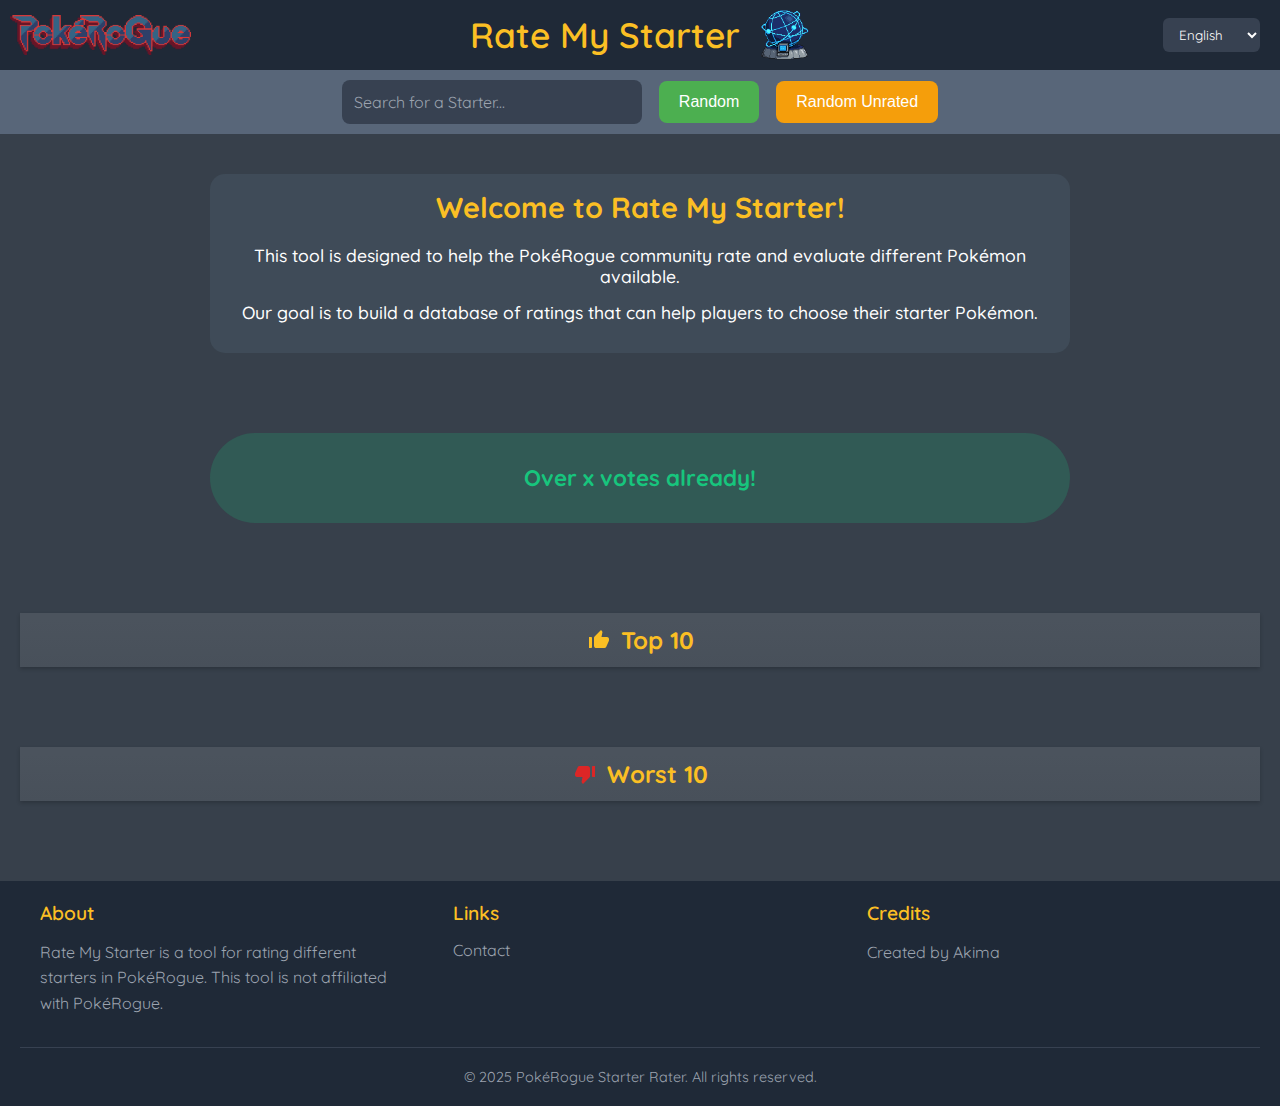
==== commit 8a5ca6cc: "Added languages" ====
--- a/index.html
+++ b/index.html
@@ -25,13 +25,20 @@
             <img src="images/gts.png" alt="GTS" class="gts-icon" />
           </a>
         </div>
+        <div class="language-selector">
+          <select onchange="changeLanguage()">
+            <option value="en">English</option>
+            <option value="fr">Français</option>
+            <option value="de">Deutsch</option>
+            <option value="ja">日本語</option>
+          </select>
+        </div>
       </nav>
 
       <div class="search-container">
         <div class="search-box">
           <input type="text" id="pokemon-search" autocomplete="off" placeholder="Search for a Starter..." />
           <div class="suggestions"></div>
-          <!-- Ajout de la div pour les suggestions -->
         </div>
         <button id="random-pokemon">
           <span>Random</span>
@@ -237,6 +244,7 @@
         </div>
       </footer>
     </div>
+    <script src="scripts/translations.js"></script>
     <script src="scripts/main.js"></script>
   </body>
 </html>
--- a/styles.css
+++ b/styles.css
@@ -90,6 +90,28 @@
   align-items: center;
   gap: 10px;
   text-decoration: none;
+}
+
+.language-selector {
+  position: absolute;
+  right: 20px;
+  top: 50%;
+  transform: translateY(-50%);
+}
+
+.language-selector select {
+  background-color: #374151;
+  color: white;
+  border: none;
+  padding: 8px 12px;
+  border-radius: 6px;
+  font-family: "Quicksand", sans-serif;
+  cursor: pointer;
+}
+
+.language-selector select:focus {
+  outline: none;
+  box-shadow: 0 0 0 2px #4b5563;
 }
 
 .container {
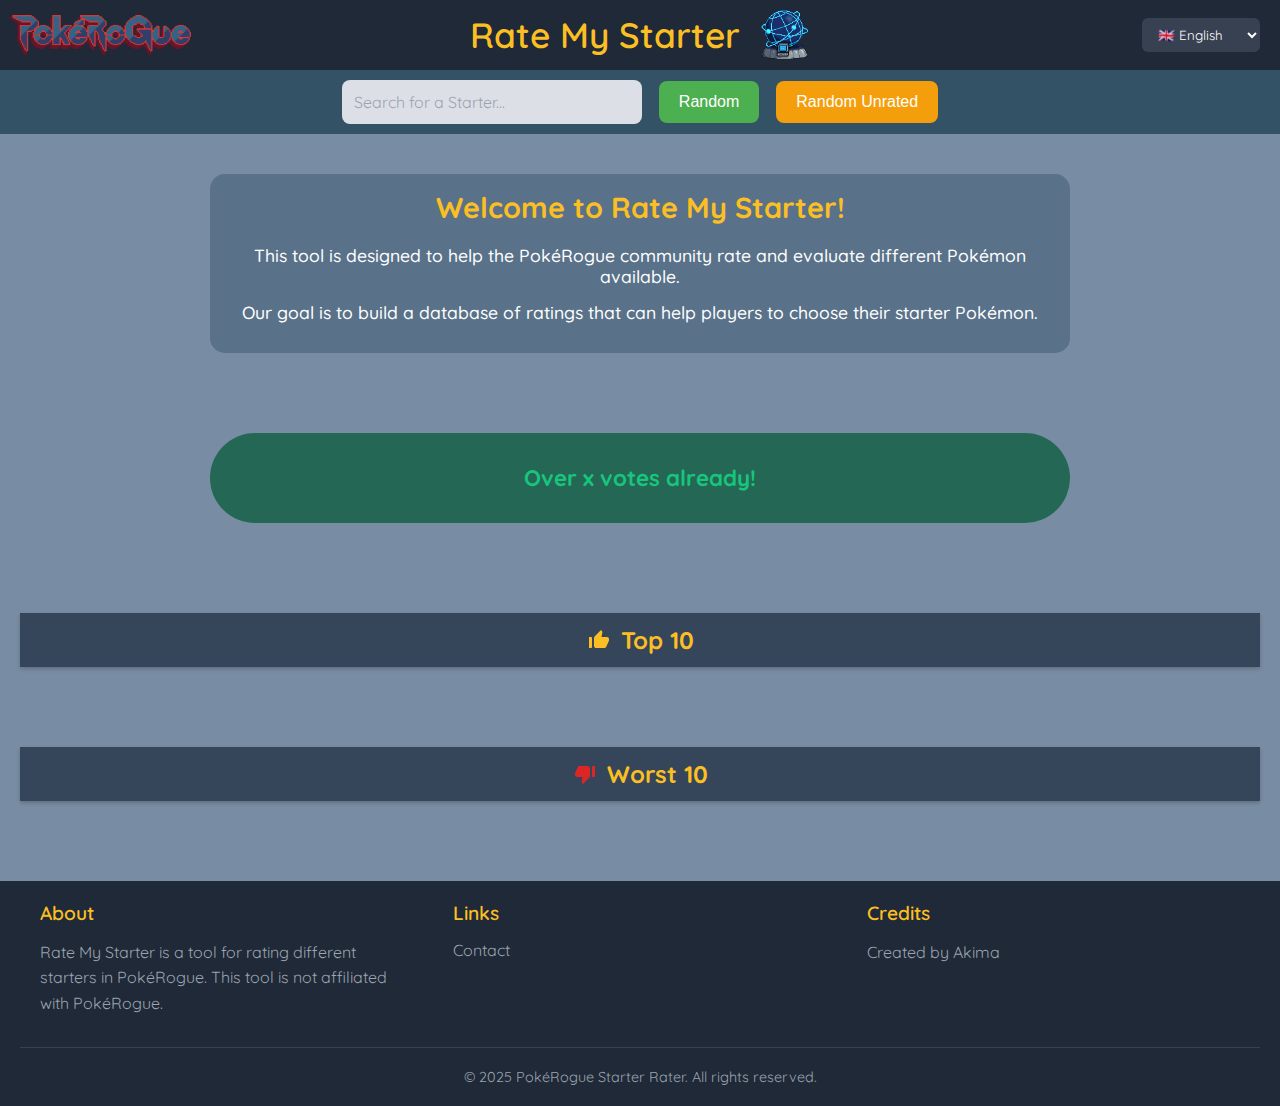
==== commit 988bf8cb: "Changed design and better translations" ====
--- a/index.html
+++ b/index.html
@@ -14,7 +14,7 @@
     <div id="loader" class="loader-container">
       <div class="loader"></div>
     </div>
-    <div id="main-content" style="display: none;">
+    <div id="main-content" style="display: none">
       <nav>
         <a href="https://pokerogue.net" target="_blank" class="logo-link">
           <img src="images/logo.png" alt="Logo" />
@@ -27,10 +27,10 @@
         </div>
         <div class="language-selector">
           <select onchange="changeLanguage()">
-            <option value="en">English</option>
-            <option value="fr">Français</option>
-            <option value="de">Deutsch</option>
-            <option value="ja">日本語</option>
+            <option value="en" selected>🇬🇧 English</option>
+            <option value="fr">🇫🇷 Français</option>
+            <option value="de">🇩🇪 Deutsch</option>
+            <option value="ja">🇯🇵 日本語</option>
           </select>
         </div>
       </nav>
@@ -151,7 +151,7 @@
         </div>
 
         <div class="rating-section hidden">
-          <h2>Rate this Pokémon !</h2>
+          <div id = "rate-this-pokemon" class="pokemon-name">Rate this Pokémon !</div>
           <div class="rating-container">
             <div class="rating-group">
               <label>
--- a/styles.css
+++ b/styles.css
@@ -34,7 +34,7 @@
 body {
   margin: 0;
   padding: 0;
-  background-color: rgb(55, 64, 75);
+  background-color: #788ca3;
   font-family: "Quicksand", sans-serif;
   font-weight: 400;
   color: #fff;
@@ -73,15 +73,14 @@
   width: auto;
 }
 
-/* Modification du style existant du site-name pour l'adapter au nouveau conteneur */
 .site-name {
   color: #fbbf24;
   margin: 0;
   font-size: 2.2rem;
   font-weight: 600;
   text-align: center;
-  position: relative; /* Changé de absolute à relative */
-  transform: none; /* Supprimé car géré par le conteneur parent */
+  position: relative; 
+  transform: none; 
   width: auto;
 }
 
@@ -206,7 +205,7 @@
   justify-content: center;
   gap: 17px;
   padding: 10px;
-  background-color: #586679;
+  background-color: #345266;
   box-sizing: border-box;
   flex-wrap: wrap;
   position: relative;
@@ -217,7 +216,7 @@
   width: 300px;
   flex: 0 0 300px;
   box-sizing: border-box;
-  z-index: 1001; /* Assurez-vous que la search box est au-dessus des autres éléments */
+  z-index: 1001;
 }
 
 .search-box input {
@@ -225,7 +224,7 @@
   padding: 12px;
   border: none;
   border-radius: 8px;
-  background-color: #374151;
+  background-color: #dce0e6;
   color: white;
   font-size: 1rem;
   font-family: "Quicksand", sans-serif;
@@ -243,7 +242,7 @@
 
 .suggestions {
   position: absolute;
-  top: calc(100% + 5px); /* Positionnée juste en dessous de la barre de recherche */
+  top: calc(100% + 5px);
   left: 0;
   right: 0;
   background-color: #374151;
@@ -253,7 +252,7 @@
   z-index: 1000;
   box-shadow: 0 4px 12px rgba(0, 0, 0, 0.3);
   padding: 10px 0;
-  display: none; /* Cacher par défaut */
+  display: none;
 }
 
 .suggestion-item {
@@ -411,7 +410,7 @@
 
 .mini-rating-bar {
   height: 25px;
-  background-color: #404a57;
+  background-color: #0000002d;
   border-radius: 6px;
   overflow: hidden;
   position: relative;
@@ -472,7 +471,7 @@
 
 .ability-badge,
 .cost-badge {
-  background-color: #424e5e;
+  background-color: #0000002c;
   padding: 8px 16px;
   border-radius: 8px;
   color: white;
@@ -504,9 +503,7 @@
   padding: 20px;
   padding-bottom: 45px;
   border-radius: 20px;
-  background: linear-gradient(135deg, #899bb6, #4f5b6d);
-
-  box-shadow: 0 4px 12px rgba(0, 0, 0, 0.3);
+  background: #3252683a;
 }
 
 .egg-moves-table {
@@ -575,8 +572,7 @@
   border-radius: 20px;
   padding-top: 15px;
   gap: 20px;
-  background: linear-gradient(135deg, #899bb6, #4f5b6d);
-  box-shadow: 0 4px 12px rgba(0, 0, 0, 0.3);
+  background: #3252683a;
 }
 
 .pokemon-egg-moves h3 {
@@ -609,6 +605,8 @@
 
 .rating-container {
   border-radius: 12px;
+  background-color: #32526871;
+  padding: 20px;
   margin: 20px 0;
 }
 
@@ -639,7 +637,7 @@
 
 .rating-bar {
   height: 30px;
-  background-color: #373f4b;
+  background-color: #00000034;
   border-radius: 15px;
   position: relative;
   cursor: pointer;
@@ -656,9 +654,9 @@
 .tooltip-trigger[data-tooltip]:hover::after {
   content: attr(data-tooltip);
   position: absolute;
-  bottom: 100%; /* Positionne le tooltip juste au-dessus de l'élément */
+  bottom: 100%; 
   left: 50%;
-  transform: translateX(-50%); /* Centre le tooltip horizontalement */
+  transform: translateX(-50%);
   background: rgba(0, 0, 0, 0.9);
   color: white;
   padding: 8px 12px;
@@ -669,8 +667,8 @@
   z-index: 1000;
   text-align: center;
   visibility: visible;
-  opacity: 1; /* S'assurer que le tooltip est visible */
-  transition: opacity 0.2s ease-in-out; /* Optionnel pour un effet de transition fluide */
+  opacity: 1;
+  transition: opacity 0.2s ease-in-out; 
 }
 
 .label-with-tooltip {
@@ -738,8 +736,19 @@
 
 .pokemon-name {
   color: #fbbf24;
+  font-size: 1.8rem;
+  font-weight: 600;
+  background-color: #35455a;
+  border-radius: 10px;
+  text-align: center;
+  padding: 10px;
+  margin-top: 25px;
+}
+
+.pokemon-index {
+  color: #b8b8b8;
   font-size: 1.5rem;
-  font-weight: 600;
+  display: inline;
 }
 
 .pokemon-content {
@@ -800,15 +809,12 @@
 }
 
 .pokemon-ratings-overview {
-  background-color: #586679;
-  box-shadow: 0 4px 12px rgba(0, 0, 0, 0.3);
+  background-color: #32526871;
   padding: 20px 20px 0px 20px;
   border-radius: 15px;
 }
 
 .rating-section {
-  background-color: rgb(84, 95, 110);
-  box-shadow: 0 4px 12px rgba(0, 0, 0, 0.3);
   border-radius: 30px;
   padding: 20px;
 }
@@ -996,10 +1002,6 @@
     padding: 10px;
   }
 
-  .pokemon-name h2 {
-    font-size: 1.4rem;
-  }
-
   .ability-badge,
   .cost-badge {
     padding: 6px 12px;
@@ -1032,8 +1034,9 @@
 }
 
 .top-rated-item {
-  position: relative; /* Nécessaire pour positionner le badge */
-  background-color: #5b677a;
+  position: relative;
+  background-color: #32526871;
+
   border-radius: 8px;
   padding: 10px;
   box-shadow: 0 2px 4px rgba(0, 0, 0, 0.2);
@@ -1043,9 +1046,27 @@
   transition: transform 0.2s ease, background-color 0.2s ease;
 }
 
+.worst-rated-item {
+  position: relative;
+  background-color: #32526871;
+
+  border-radius: 8px;
+  padding: 10px;
+  box-shadow: 0 2px 4px rgba(0, 0, 0, 0.2);
+  text-align: center;
+  color: white;
+  cursor: pointer;
+  transition: transform 0.2s ease, background-color 0.2s ease;
+}
+
 .top-rated-item:hover {
   transform: scale(1.05);
-  background-color: #596980;
+  background-color: #41a86c;
+}
+
+.worst-rated-item:hover {
+  transform: scale(1.05);
+  background-color: #753a32;
 }
 
 .top-rated-item img {
@@ -1055,21 +1076,45 @@
   margin-bottom: 10px;
 }
 
+.worst-rated-item img {
+  width: 80px;
+  height: 80px;
+  object-fit: contain;
+  margin-bottom: 10px;
+}
+
 .top-rated-item .pokemon-name {
   font-size: 1rem;
   font-weight: 600;
   margin-bottom: 5px;
 }
 
+.worst-rated-item .pokemon-name {
+  font-size: 1rem;
+  font-weight: 600;
+  margin-bottom: 5px;
+}
+
 .top-rated-item .rating {
   font-size: 1rem;
   font-weight: 900;
-  color: #e2c625;
+  color: #5dfc3d;
   border-radius: 10px;
-  background-color: #4b5463;
+  background-color: #00000027;
   width: 50%;
-  margin: 0 auto; /* centre horizontalement */
-  text-align: center; /* centre le texte à l'intérieur */
+  margin: 0 auto;
+  text-align: center;
+}
+
+.worst-rated-item .rating {
+  font-size: 1rem;
+  font-weight: 900;
+  color: #e47769;
+  border-radius: 10px;
+  background-color: #00000027;
+  width: 50%;
+  margin: 0 auto;
+  text-align: center; 
 }
 
 .rank-badge {
@@ -1134,12 +1179,13 @@
   margin-bottom: 30px;
   padding: 15px;
   border-radius: 15px;
-  background-color: rgba(94, 122, 141, 0.2);
+  background-color: #32526871;
+
 }
 
 .welcome-help {
-    margin-top: 80px;
-  background-color: rgba(23, 197, 125, 0.2);
+  margin-top: 80px;
+  background-color: rgba(0, 87, 51, 0.692);
   border-radius: 100px;
   padding: 1px;
 }
@@ -1153,18 +1199,17 @@
   text-align: center;
   margin-bottom: 20px;
   font-size: 1.5rem;
-  background: linear-gradient(180deg, rgba(255, 255, 255, 0.1), rgba(221, 222, 223, 0.1));
+  background-color: #35455a;
   padding: 12px 25px;
-  display: flex; /* inline-flex → flex pour autoriser la largeur */
-  align-items: center;
-  justify-content: center; /* centrer le contenu */
+  display: flex; 
+  align-items: center;
+  justify-content: center;
   gap: 10px;
   box-shadow: 0 2px 4px rgba(0, 0, 0, 0.2);
   position: relative;
-  width: 100%;         /* prend toute la largeur */
-  box-sizing: border-box; /* inclut padding dans la largeur */
-}
-
+  width: 100%;
+  box-sizing: border-box; 
+}
 
 .ranking-title::before {
   content: "";
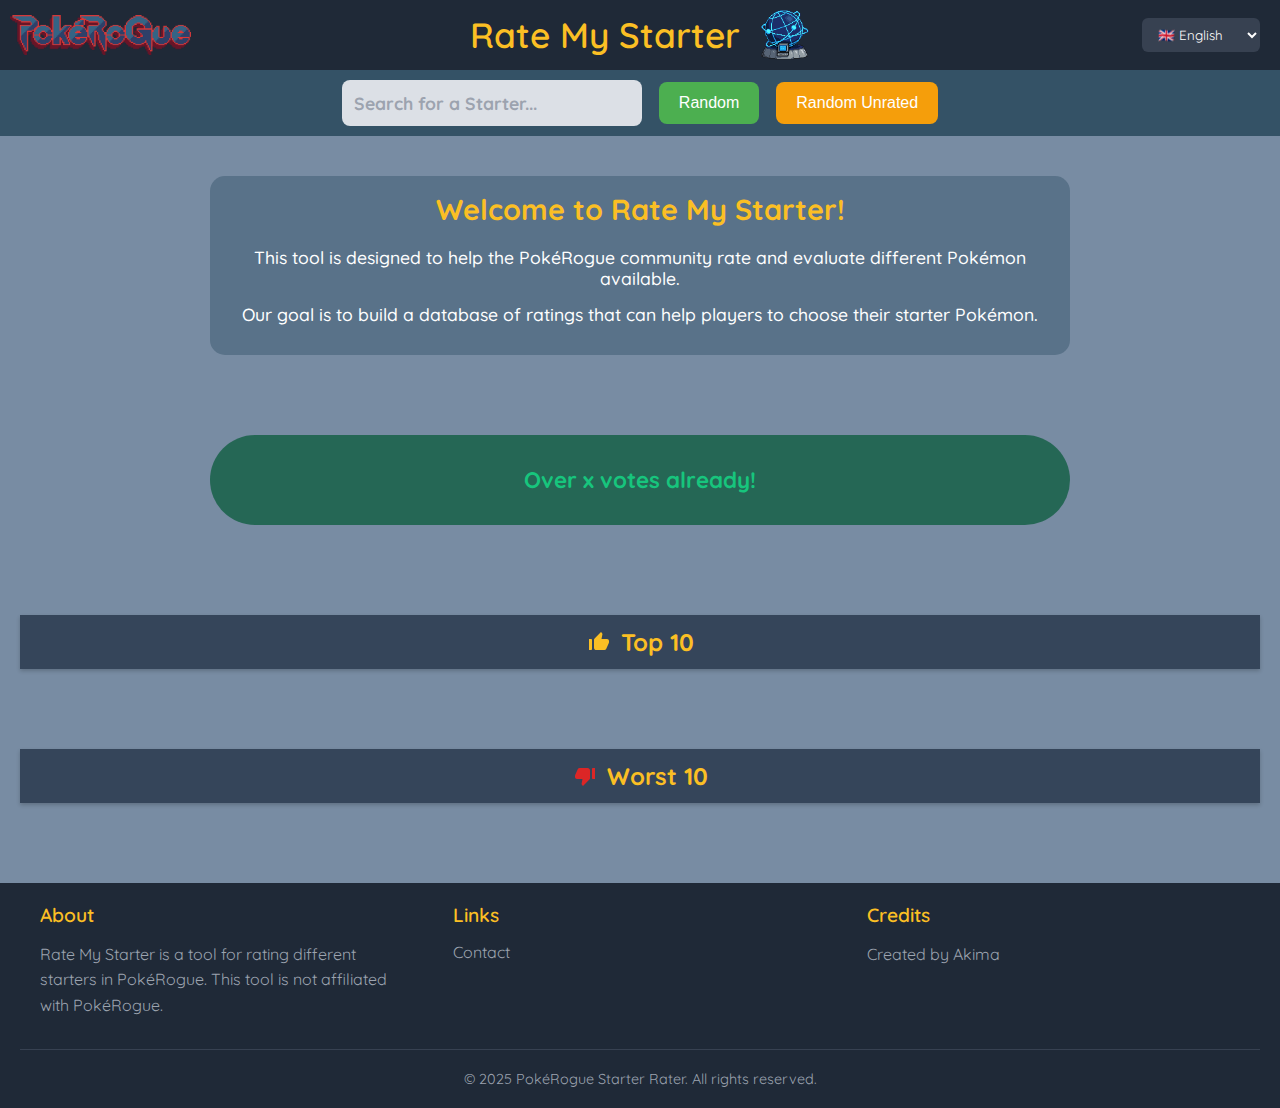
==== commit 341ce5b1: "Added mode vote" ====
--- a/index.html
+++ b/index.html
@@ -142,21 +142,33 @@
                       <span class="rating-value">0/10</span>
                     </div>
                   </div>
-
+                  <div class="mode-slider">
+                    <input id="mode-balance" type="range" min="0" max="100" value="50" disabled />
+                    <div class="slider-labels">
+                      <span>
+                        <img src="images/classic-mode.png" alt="Classic" class="slider-icon" />
+                        <span>Classic</span>
+                      </span>
+                      <span>
+                        <span>Endless</span>
+                        <img src="images/infinity-mode.png" alt="Endless" class="slider-icon" />
+                      </span>
+                    </div>
+                  </div>
+                  <div class="separator"></div>
                   <div class="vote-count">Votes: <span id="vote-count">0</span></div>
                 </div>
               </div>
             </div>
           </div>
         </div>
-
         <div class="rating-section hidden">
-          <div id = "rate-this-pokemon" class="pokemon-name">Rate this Pokémon !</div>
+          <div id="rate-this-pokemon" class="pokemon-name">Rate this Pokémon !</div>
           <div class="rating-container">
             <div class="rating-group">
               <label>
                 Pokémon
-                <span class="tooltip-trigger">?</span>
+                <span id="tooltip-pokemon" class="tooltip-trigger" data-tooltip="How the Pokémon and its evolution are good, including base stats, abilities, and typing.">?</span>
               </label>
               <div class="rating-bar" data-criteria="base" data-value="0">
                 <div class="rating-fill"></div>
@@ -167,7 +179,7 @@
             <div class="rating-group">
               <label>
                 Cost
-                <span class="tooltip-trigger">?</span>
+                <span id="tooltip-cost" class="tooltip-trigger" data-tooltip="Cost-effectiveness of the Pokémon and if it can carry over the end-game.">?</span>
               </label>
               <div class="rating-bar" data-criteria="cost" data-value="0">
                 <div class="rating-fill"></div>
@@ -178,7 +190,7 @@
             <div class="rating-group">
               <label>
                 Egg Moves
-                <span class="tooltip-trigger">?</span>
+                <span id="tooltip-egg-moves" class="tooltip-trigger" data-tooltip="How valuable the egg moves are for the Pokémon's overall effectiveness.">?</span>
               </label>
               <div class="rating-bar" data-criteria="eggMoves" data-value="0">
                 <div class="rating-fill"></div>
@@ -189,7 +201,7 @@
             <div class="rating-group">
               <label>
                 Passive
-                <span class="tooltip-trigger">?</span>
+                <span id="tooltip-passive" class="tooltip-trigger" data-tooltip="How impactful and game-changing the Pokémon's passive is and possible combo with abilities.">?</span>
               </label>
               <div class="rating-bar" data-criteria="passive" data-value="0">
                 <div class="rating-fill"></div>
@@ -199,14 +211,26 @@
             <div class="rating-group">
               <label>
                 Out of the box
-                <span class="tooltip-trigger">?</span>
+                <span id="tooltip-out-of-the-box" class="tooltip-trigger" data-tooltip="How viable the Pokémon is without requiring TMs, items, or evolution.">?</span>
               </label>
               <div class="rating-bar" data-criteria="outOfTheBox" data-value="0">
                 <div class="rating-fill"></div>
                 <span class="rating-value">0/10</span>
               </div>
             </div>
-
+            <div class="separator"></div>
+            <div class="rating-group centered-group">
+              <label>
+                Best Game mode
+                <span id="tooltip-best-game-mode" class="tooltip-trigger" data-tooltip="Best mode for the Pokémon, if you don't know, just press 'Both'">?</span>
+              </label>
+            </div>
+            <div class="mode-buttons">
+              <button id="classic-mode" class="mode-button"><img src="images/classic-mode.png" alt="Classic" class="mode-icon" /> Classic</button>
+              <button id="both-mode" class="mode-button active">Both</button>
+              <button id="endless-mode" class="mode-button">Endless <img src="images/infinity-mode.png" alt="Endless" class="mode-icon" /></button>
+            </div>
+            <div class="separator"></div>
             <button id="submit-rating">Rate</button>
           </div>
         </div>
--- a/styles.css
+++ b/styles.css
@@ -225,8 +225,9 @@
   border: none;
   border-radius: 8px;
   background-color: #dce0e6;
-  color: white;
-  font-size: 1rem;
+  color: rgb(0, 0, 0);
+  font-size: 1.1rem;
+  font-weight: bold;
   font-family: "Quicksand", sans-serif;
   box-sizing: border-box;
 }
@@ -606,8 +607,9 @@
 .rating-container {
   border-radius: 12px;
   background-color: #32526871;
-  padding: 20px;
-  margin: 20px 0;
+  padding: 30px;
+  padding-top: 40px;
+  margin-top: 20px;
 }
 
 .rating-group {
@@ -1230,3 +1232,99 @@
 .top-rated-container {
   text-align: center;
 }
+
+.mode-buttons {
+  display: flex;
+  justify-content: center;
+  gap: 10px;
+  margin-top: 20px;
+}
+
+.mode-button {
+  background-color: #374151;
+  color: white;
+  border: none;
+  border-radius: 8px;
+  padding: 10px 20px;
+  font-size: 1rem;
+  font-weight: 500;
+  cursor: pointer;
+  transition: background-color 0.2s;
+  display: flex;
+  align-items: center;
+  gap: 8px;
+}
+
+.mode-button.active {
+  background-color: #c07b54;
+}
+
+.mode-button:hover {
+  background-color: #99a7bb;
+}
+
+.mode-icon {
+  width: 20px;
+  height: 20px;
+}
+
+.mode-slider {
+  text-align: center;
+  margin-top: 20px;
+}
+
+.mode-slider label {
+  display: block;
+  font-size: 1rem;
+  font-weight: bold;
+  color: #ffffff;
+  margin-bottom: 10px;
+}
+
+.mode-slider input[type="range"] {
+  -webkit-appearance: none;
+  width: 100%;
+  height: 8px;
+  background: linear-gradient(to right, orange, purple);
+  border-radius: 5px;
+  outline: none;
+  opacity: 0.9;
+}
+
+.mode-slider input[type="range"]::-webkit-slider-thumb {
+  -webkit-appearance: none;
+  appearance: none;
+  width: 5px;
+  height: 20px;
+  background: #1d1d1d;
+  border-radius: 10%;
+}
+
+.mode-slider input[type="range"]::-moz-range-thumb {
+  width: 20px;
+  height: 20px;
+  background: #ffffff;
+  border: 2px solid #374151;
+  border-radius: 50%;
+  box-shadow: 0 0 0 1px #d1d5db; /* Trait gris fin */
+}
+
+.slider-labels {
+  display: flex;
+  justify-content: space-between;
+  align-items: center;
+  margin-top: 5px;
+  font-size: 0.9rem;
+  color: #ffffff;
+}
+
+.slider-icon {
+  width: 20px;
+  height: 20px;
+  margin-right: 5px;
+  vertical-align: middle;
+}
+
+.centered-label {
+  text-align: center;;
+}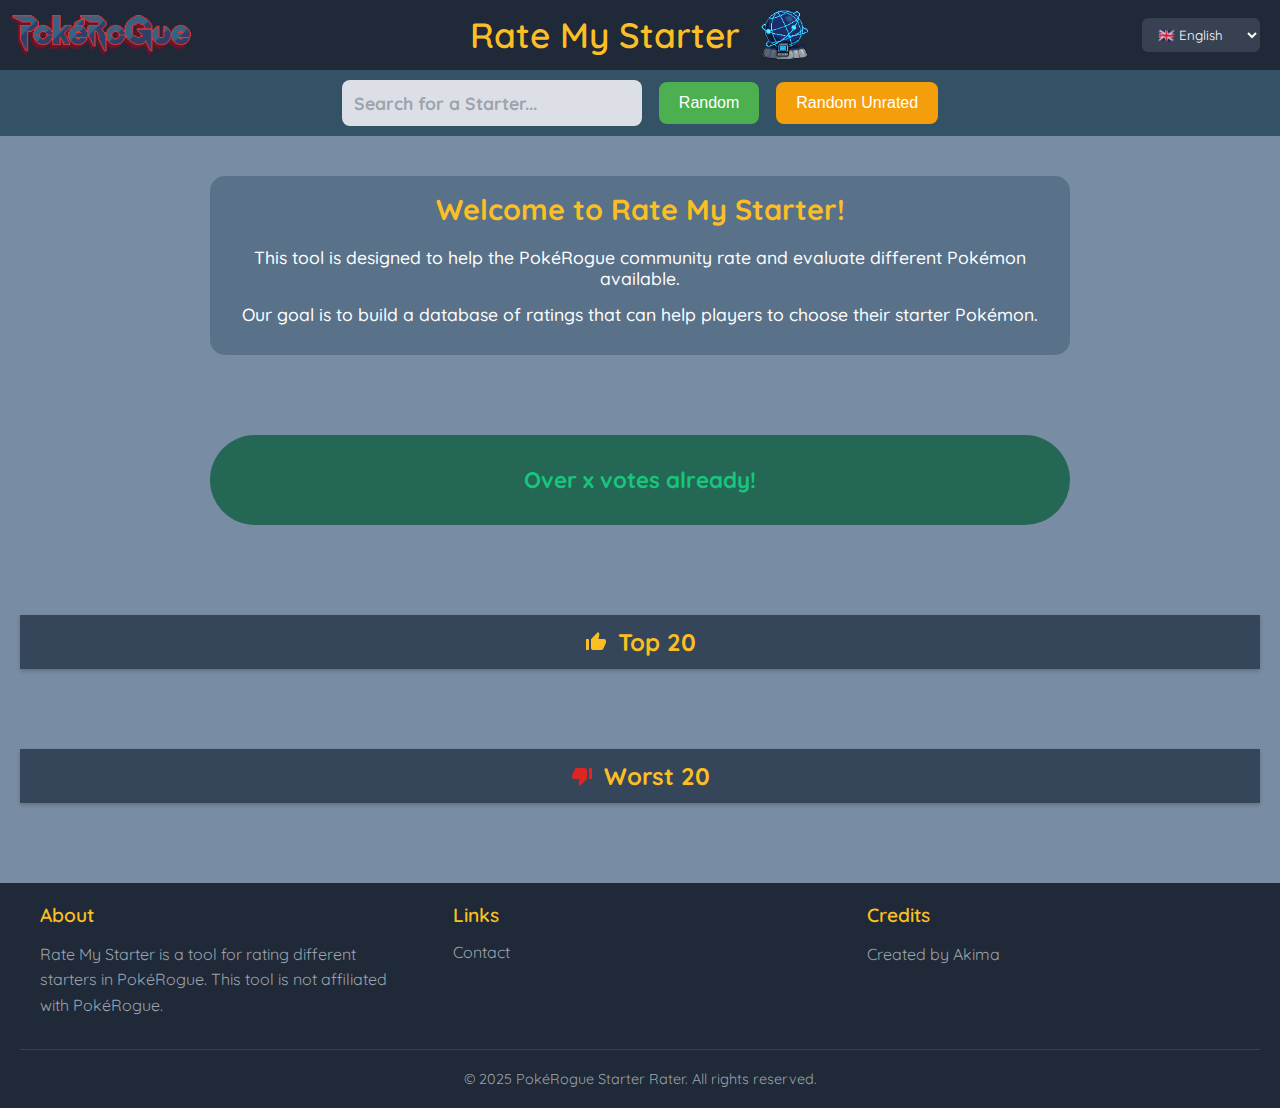
==== commit fa68ad59: "Fixed translations and put top 20" ====
--- a/index.html
+++ b/index.html
@@ -100,7 +100,9 @@
                 <div class="no-ratings">No rating yet</div>
                 <div class="global-rating">
                   <div class="mini-rating-group">
-                    <div class="label-with-tooltip">Overall</div>
+                    <div class="label-with-tooltip">
+                      <span class="label-text">Overall</span>
+                    </div>
                     <div class="mini-rating-bar">
                       <div class="mini-rating-fill"></div>
                       <span class="rating-value">0/10</span>
@@ -108,35 +110,50 @@
                   </div>
                   <div class="separator"></div>
                   <div class="mini-rating-group">
-                    <div class="label-with-tooltip"><span class="tooltip-trigger">?</span>Pokémon</div>
+                    <div class="label-with-tooltip">
+                      <span class="tooltip-trigger" data-tooltip="How the Pokémon and its evolution are good, including base stats, abilities, and typing.">?</span>
+                      <span class="label-text">Pokémon</span>
+                    </div>
                     <div class="mini-rating-bar" data-type="power">
                       <div class="mini-rating-fill"></div>
                       <span class="rating-value">0/10</span>
                     </div>
                   </div>
                   <div class="mini-rating-group">
-                    <div class="label-with-tooltip"><span class="tooltip-trigger">?</span>Cost</div>
+                    <div class="label-with-tooltip">
+                      <span class="tooltip-trigger" data-tooltip="Cost-effectiveness of the Pokémon and if it can carry over the end-game.">?</span>
+                      <span class="label-text">Cost</span>
+                    </div>
                     <div class="mini-rating-bar" data-type="cost">
                       <div class="mini-rating-fill"></div>
                       <span class="rating-value">0/10</span>
                     </div>
                   </div>
                   <div class="mini-rating-group">
-                    <div class="label-with-tooltip"><span class="tooltip-trigger">?</span>Egg Moves</div>
+                    <div class="label-with-tooltip">
+                      <span class="tooltip-trigger" data-tooltip="How valuable the egg moves are for the Pokémon's overall effectiveness.">?</span>
+                      <span class="label-text">Egg Moves</span>
+                    </div>
                     <div class="mini-rating-bar" data-type="egg_moves">
                       <div class="mini-rating-fill"></div>
                       <span class="rating-value">0/10</span>
                     </div>
                   </div>
                   <div class="mini-rating-group">
-                    <div class="label-with-tooltip"><span class="tooltip-trigger">?</span>Passive</div>
+                    <div class="label-with-tooltip">
+                      <span class="tooltip-trigger" data-tooltip="How impactful and game-changing the Pokémon's passive is and possible combo with abilities.">?</span>
+                      <span class="label-text">Passive</span>
+                    </div>
                     <div class="mini-rating-bar" data-type="ability">
                       <div class="mini-rating-fill"></div>
                       <span class="rating-value">0/10</span>
                     </div>
                   </div>
                   <div class="mini-rating-group">
-                    <div class="label-with-tooltip"><span class="tooltip-trigger">?</span>Out of the box</div>
+                    <div class="label-with-tooltip">
+                      <span class="tooltip-trigger" data-tooltip="How viable the Pokémon is without requiring TMs, items, or evolution.">?</span>
+                      <span class="label-text">Out of the box</span>
+                    </div>
                     <div class="mini-rating-bar" data-type="out_of_the_box">
                       <div class="mini-rating-fill"></div>
                       <span class="rating-value">0/10</span>
@@ -167,7 +184,7 @@
           <div class="rating-container">
             <div class="rating-group">
               <label>
-                Pokémon
+                <span class="label-text">Pokémon</span>
                 <span id="tooltip-pokemon" class="tooltip-trigger" data-tooltip="How the Pokémon and its evolution are good, including base stats, abilities, and typing.">?</span>
               </label>
               <div class="rating-bar" data-criteria="base" data-value="0">
@@ -178,7 +195,7 @@
 
             <div class="rating-group">
               <label>
-                Cost
+                <span class="label-text">Cost</span>
                 <span id="tooltip-cost" class="tooltip-trigger" data-tooltip="Cost-effectiveness of the Pokémon and if it can carry over the end-game.">?</span>
               </label>
               <div class="rating-bar" data-criteria="cost" data-value="0">
@@ -189,7 +206,7 @@
 
             <div class="rating-group">
               <label>
-                Egg Moves
+                <span class="label-text">Egg Moves</span>
                 <span id="tooltip-egg-moves" class="tooltip-trigger" data-tooltip="How valuable the egg moves are for the Pokémon's overall effectiveness.">?</span>
               </label>
               <div class="rating-bar" data-criteria="eggMoves" data-value="0">
@@ -200,7 +217,7 @@
 
             <div class="rating-group">
               <label>
-                Passive
+                <span class="label-text">Passive</span>
                 <span id="tooltip-passive" class="tooltip-trigger" data-tooltip="How impactful and game-changing the Pokémon's passive is and possible combo with abilities.">?</span>
               </label>
               <div class="rating-bar" data-criteria="passive" data-value="0">
@@ -210,7 +227,7 @@
             </div>
             <div class="rating-group">
               <label>
-                Out of the box
+                <span class="label-text">Out of the box</span>
                 <span id="tooltip-out-of-the-box" class="tooltip-trigger" data-tooltip="How viable the Pokémon is without requiring TMs, items, or evolution.">?</span>
               </label>
               <div class="rating-bar" data-criteria="outOfTheBox" data-value="0">
@@ -237,12 +254,12 @@
       </div>
       <div class="top-flop">
         <div class="top-rated-container">
-          <h2 class="ranking-title top-title">Top 10</h2>
+          <h2 class="ranking-title top-title">Top 20</h2>
           <div class="top-rated-grid" id="top-rated-grid"></div>
         </div>
 
         <div class="top-rated-container">
-          <h2 class="ranking-title worst-title">Worst 10</h2>
+          <h2 class="ranking-title worst-title">Worst 20</h2>
           <div class="top-rated-grid" id="worst-rated-grid"></div>
         </div>
       </div>
--- a/styles.css
+++ b/styles.css
@@ -1327,4 +1327,12 @@
 
 .centered-label {
   text-align: center;;
+}
+
+.mode-balance-indicator {
+  text-align: center;
+  margin-top: 10px;
+  font-size: 1rem;
+  font-weight: bold;
+  color: #ffffff;
 }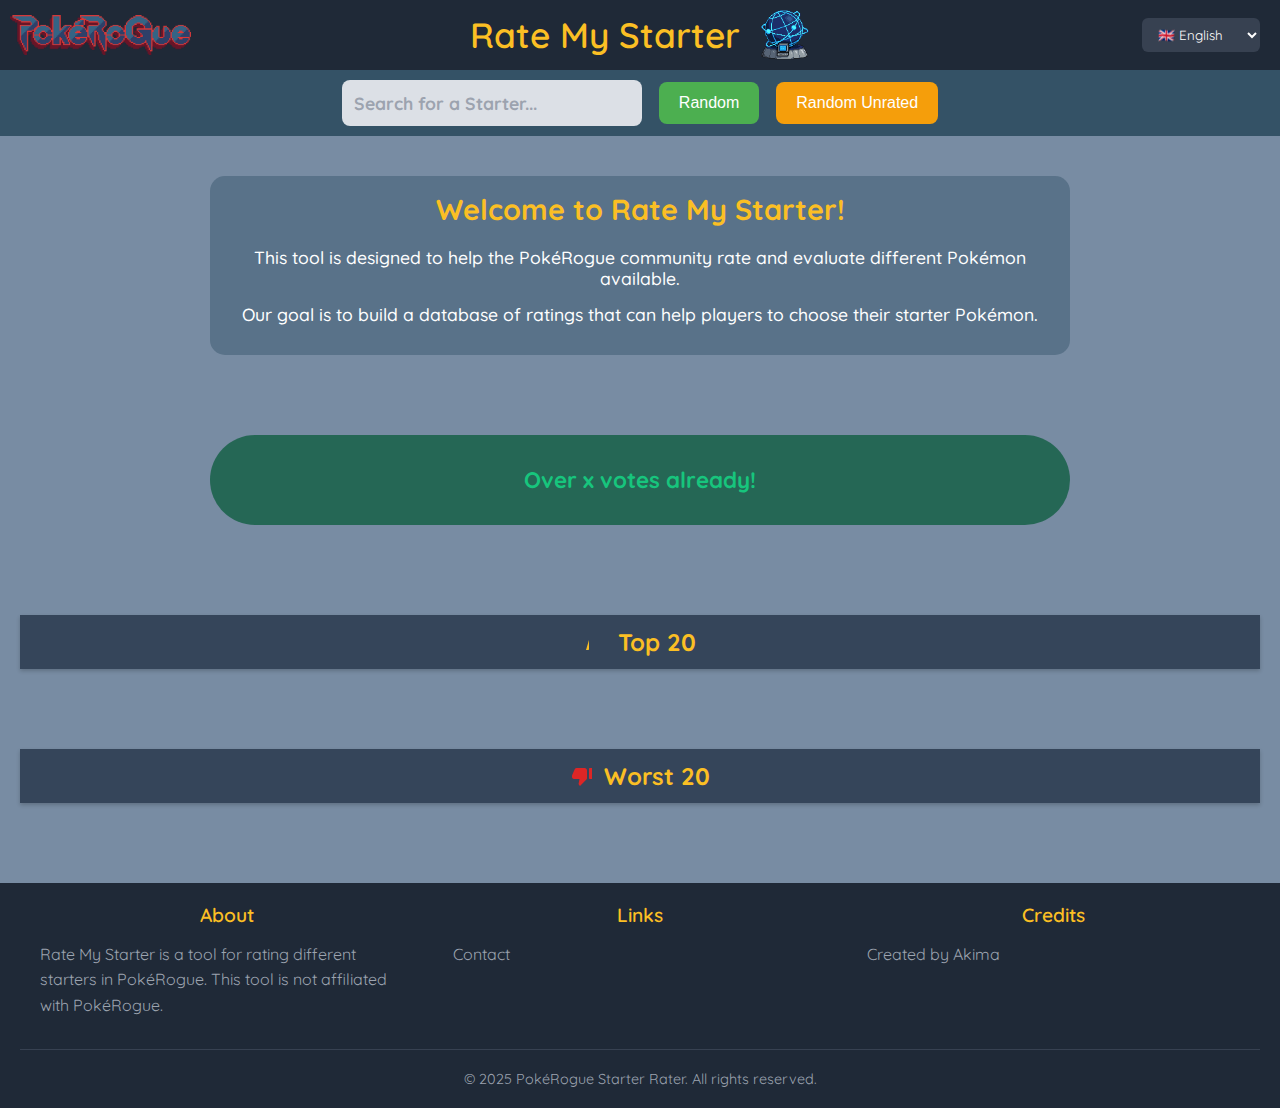
==== commit 73894c44: "Better structure + proto top 100" ====
--- a/index.html
+++ b/index.html
@@ -15,38 +15,7 @@
       <div class="loader"></div>
     </div>
     <div id="main-content" style="display: none">
-      <nav>
-        <a href="https://pokerogue.net" target="_blank" class="logo-link">
-          <img src="images/logo.png" alt="Logo" />
-        </a>
-        <div class="title-container">
-          <a href="index.html" class="site-title-link">
-            <span class="site-name">Rate My Starter</span>
-            <img src="images/gts.png" alt="GTS" class="gts-icon" />
-          </a>
-        </div>
-        <div class="language-selector">
-          <select onchange="changeLanguage()">
-            <option value="en" selected>🇬🇧 English</option>
-            <option value="fr">🇫🇷 Français</option>
-            <option value="de">🇩🇪 Deutsch</option>
-            <option value="ja">🇯🇵 日本語</option>
-          </select>
-        </div>
-      </nav>
-
-      <div class="search-container">
-        <div class="search-box">
-          <input type="text" id="pokemon-search" autocomplete="off" placeholder="Search for a Starter..." />
-          <div class="suggestions"></div>
-        </div>
-        <button id="random-pokemon">
-          <span>Random</span>
-        </button>
-        <button id="random-unrated-pokemon">
-          <span>Random Unrated</span>
-        </button>
-      </div>
+      <navigation-menu></navigation-menu>
       <div class="container">
         <div class="welcome-div">
           <div class="welcome-message">
@@ -94,7 +63,6 @@
                 <div class="egg-moves-table"></div>
               </div>
             </div>
-
             <div class="pokemon-ratings-overview">
               <div class="global-stats">
                 <div class="no-ratings">No rating yet</div>
@@ -263,28 +231,10 @@
           <div class="top-rated-grid" id="worst-rated-grid"></div>
         </div>
       </div>
-      <footer>
-        <div class="footer-content">
-          <div class="footer-section">
-            <h3>About</h3>
-            <p><b>Rate My Starter</b> is a tool for rating different starters in <b>PokéRogue</b>. This tool is not affiliated with <b>PokéRogue</b>.</p>
-          </div>
-          <div class="footer-section">
-            <h3>Links</h3>
-            <ul>
-              <li><a href="mailto:builtbyakima@gmail.com">Contact</a></li>
-            </ul>
-          </div>
-          <div class="footer-section">
-            <h3>Credits</h3>
-            <p>Created by Akima</p>
-          </div>
-        </div>
-        <div class="footer-bottom">
-          <p>&copy; 2025 PokéRogue Starter Rater. All rights reserved.</p>
-        </div>
-      </footer>
+      <footer-section></footer-section>
     </div>
+    <script src="scripts/components.js"></script>
+    <script src="scripts/data.js"></script>
     <script src="scripts/translations.js"></script>
     <script src="scripts/main.js"></script>
   </body>
--- a/styles.css
+++ b/styles.css
@@ -1,6 +1,22 @@
+/* Base styles */
 @import url("https://fonts.googleapis.com/css2?family=Quicksand:wght@400;500;600&display=swap");
 
-/* Scrollbar styling */
+body {
+  margin: 0;
+  padding: 0;
+  font-family: "Quicksand", sans-serif;
+  font-weight: 400;
+  color: #fff;
+  background-color: #788ca3;
+  min-height: 100vh;
+}
+
+/* Scrollbar */
+* {
+  scrollbar-width: thin;
+  scrollbar-color: #4b5563 #374151;
+}
+
 ::-webkit-scrollbar {
   width: 12px;
 }
@@ -20,10 +36,10 @@
   background: #545f6d;
 }
 
-/* Pour Firefox */
-* {
-  scrollbar-width: thin;
-  scrollbar-color: #4b5563 #374151;
+/* Typography */
+h2, h3 {
+  margin: 0;
+  text-align: center;
 }
 
 h4 {
@@ -31,29 +47,18 @@
   font-size: 1.4rem;
 }
 
-body {
-  margin: 0;
-  padding: 0;
-  background-color: #788ca3;
-  font-family: "Quicksand", sans-serif;
-  font-weight: 400;
-  color: #fff;
-  min-height: 100vh;
-}
-
 .hidden {
   display: none;
 }
 
+/* Navigation */
 nav {
   background-color: #1f2937;
   padding: 10px;
   display: flex;
   align-items: center;
   height: 50px;
-  margin: 0;
   justify-content: space-between;
-  flex-wrap: wrap;
   gap: 16px;
   position: relative;
 }
@@ -118,15 +123,11 @@
   margin: 0 auto;
 }
 
-h2 {
-  margin: 0px;
-  text-align: center;
-}
-
+/* Footer */
 footer {
   background-color: #1f2937;
   color: white;
-  padding: 20px 20px 20px;
+  padding: 20px;
   margin-top: 40px;
 }
 
@@ -146,10 +147,12 @@
   font-weight: 600;
 }
 
-.footer-section p {
+.footer-section p, .footer-section ul li a {
   color: #9ca3af;
   line-height: 1.6;
   margin: 0;
+  text-decoration: none;
+  transition: color 0.2s;
 }
 
 .footer-section ul {
@@ -162,12 +165,6 @@
   margin-bottom: 10px;
 }
 
-.footer-section ul li a {
-  color: #9ca3af;
-  text-decoration: none;
-  transition: color 0.2s;
-}
-
 .footer-section ul li a:hover {
   color: #fbbf24;
 }
@@ -179,8 +176,8 @@
 }
 
 .footer-bottom p {
+  font-size: 0.9rem;
   color: #9ca3af;
-  font-size: 0.9rem;
   margin: 0;
 }
 
@@ -199,6 +196,7 @@
   transition: transform 0.3s ease;
 }
 
+/* Search Container */
 .search-container {
   display: flex;
   align-items: center;
@@ -206,7 +204,6 @@
   gap: 17px;
   padding: 10px;
   background-color: #345266;
-  box-sizing: border-box;
   flex-wrap: wrap;
   position: relative;
 }
@@ -267,9 +264,8 @@
   background-color: #4b5563;
 }
 
-#random-pokemon,
-#random-unrated-pokemon {
-  background-color: #4caf50;
+/* Buttons */
+button {
   border: none;
   border-radius: 8px;
   padding: 12px 20px;
@@ -278,15 +274,19 @@
   font-weight: 500;
   cursor: pointer;
   transition: background-color 0.2s;
-  white-space: nowrap;
+}
+
+button:hover {
+  background-color: #45a049;
+}
+
+#random-pokemon,
+#random-unrated-pokemon {
+  background-color: #4caf50;
 }
 
 #random-unrated-pokemon {
   background-color: #f59e0b;
-}
-
-#random-pokemon:hover {
-  background-color: #45a049;
 }
 
 #random-unrated-pokemon:hover {
@@ -312,6 +312,7 @@
   gap: 10px;
 }
 
+/* Pokemon Types */
 .type {
   padding: 8px 15px;
   border-radius: 15px;
@@ -321,64 +322,33 @@
   text-transform: capitalize;
   display: flex;
   align-items: center;
-  gap: 8px;
-}
-
-/* Couleurs des types comme dans PokerogueFusion */
-.normal {
-  background-color: #b6b6b6;
-}
-.fire {
-  background-color: #c96f2f;
-}
-.water {
-  background-color: #3463d1;
-}
-.electric {
-  background-color: #e2ba18;
-}
-.grass {
-  background-color: #7ecf56;
-}
-.ice {
-  background-color: #67b4b4;
-}
-.fighting {
-  background-color: #a52821;
-}
-.poison {
-  background-color: #6e296e;
-}
-.ground {
-  background-color: #d6af45;
-}
-.flying {
-  background-color: #5e77ad;
-}
-.psychic {
-  background-color: #b1375b;
-}
-.bug {
-  background-color: #a3c93b;
-}
-.rock {
-  background-color: #ad9940;
-}
-.ghost {
-  background-color: #775db3;
-}
-.dragon {
-  background-color: #3f32b6;
-}
-.dark {
-  background-color: #3b3632;
-}
-.steel {
-  background-color: #7d94b4;
-}
-.fairy {
-  background-color: #ca729b;
-}
+  gap: 5px;
+}
+
+.type img {
+  width: 16px;
+  height: 16px;
+  margin-left: -5px;
+}
+
+.normal { background-color: #b6b6b6; }
+.fire { background-color: #c96f2f; }
+.water { background-color: #3463d1; }
+.electric { background-color: #e2ba18; }
+.grass { background-color: #7ecf56; }
+.ice { background-color: #67b4b4; }
+.fighting { background-color: #a52821; }
+.poison { background-color: #6e296e; }
+.ground { background-color: #d6af45; }
+.flying { background-color: #5e77ad; }
+.psychic { background-color: #b1375b; }
+.bug { background-color: #a3c93b; }
+.rock { background-color: #ad9940; }
+.ghost { background-color: #775db3; }
+.dragon { background-color: #3f32b6; }
+.dark { background-color: #3b3632; }
+.steel { background-color: #7d94b4; }
+.fairy { background-color: #ca729b; }
 
 .vote-count {
   color: #ffffff;
@@ -869,8 +839,27 @@
   }
 }
 
-/* Adaptation responsive */
+/* Responsive */
 @media (max-width: 768px) {
+  .search-container {
+    flex-direction: column;
+    gap: 10px;
+    padding: 10px;
+  }
+
+  .search-box {
+    width: 100%;
+  }
+
+  .pokemon-content {
+    grid-template-columns: 1fr;
+  }
+
+  .footer-content {
+    grid-template-columns: 1fr;
+    gap: 20px;
+  }
+
   .search-container {
     flex-direction: row;
     gap: 8px;
@@ -893,10 +882,6 @@
     width: 100%;
   }
 
-  .pokemon-content {
-    grid-template-columns: 1fr;
-  }
-
   .egg-moves-table {
     grid-template-columns: repeat(auto-fit, minmax(200px, 1fr));
   }
@@ -967,11 +952,6 @@
     gap: 10px;
   }
 
-  .top-rated-item img {
-    width: 60px;
-    height: 60px;
-  }
-
   .rank-badge {
     font-size: 0.7rem;
     padding: 3px 8px;
@@ -991,6 +971,12 @@
 @media (max-width: 480px) {
   .site-name {
     font-size: 1.2rem;
+  }
+
+  button {
+    width: 100%;
+    padding: 10px;
+    font-size: 0.9rem;
   }
 
   #random-pokemon,
@@ -1016,7 +1002,8 @@
   }
 }
 
-.top-rated-container {
+.top-rated-container,
+.worst-rated-container {
   margin-top: 20px;
   padding: 20px;
   border-radius: 12px;
@@ -1035,24 +1022,11 @@
   gap: 20px;
 }
 
-.top-rated-item {
-  position: relative;
-  background-color: #32526871;
-
-  border-radius: 8px;
-  padding: 10px;
-  box-shadow: 0 2px 4px rgba(0, 0, 0, 0.2);
-  text-align: center;
-  color: white;
-  cursor: pointer;
-  transition: transform 0.2s ease, background-color 0.2s ease;
-}
-
+.top-rated-item,
 .worst-rated-item {
   position: relative;
   background-color: #32526871;
-
-  border-radius: 8px;
+  border-radius: 20px;
   padding: 10px;
   box-shadow: 0 2px 4px rgba(0, 0, 0, 0.2);
   text-align: center;
@@ -1071,18 +1045,11 @@
   background-color: #753a32;
 }
 
-.top-rated-item img {
-  width: 80px;
-  height: 80px;
-  object-fit: contain;
-  margin-bottom: 10px;
-}
-
+.top-rated-item img,
 .worst-rated-item img {
   width: 80px;
   height: 80px;
   object-fit: contain;
-  margin-bottom: 10px;
 }
 
 .top-rated-item .pokemon-name {
@@ -1097,39 +1064,85 @@
   margin-bottom: 5px;
 }
 
-.top-rated-item .rating {
-  font-size: 1rem;
-  font-weight: 900;
-  color: #5dfc3d;
-  border-radius: 10px;
-  background-color: #00000027;
-  width: 50%;
-  margin: 0 auto;
-  text-align: center;
-}
-
+.top-rated-item .rating,
 .worst-rated-item .rating {
-  font-size: 1rem;
-  font-weight: 900;
-  color: #e47769;
-  border-radius: 10px;
-  background-color: #00000027;
-  width: 50%;
-  margin: 0 auto;
-  text-align: center; 
+  position: absolute;
+  bottom: 10px; /* Déplacement en bas */
+  right: 10px;
+  background-color: #4caf50; /* Vert */
+  color: white; /* Texte blanc */
+  font-size: 0.8rem; /* Taille ajustée pour correspondre au badge d'index */
+  font-weight: bold;
+  padding: 5px 10px;
+  border-radius: 12px; /* Même bordure que le badge d'index */
+  box-shadow: 0 2px 4px rgba(0, 0, 0, 0.2);
 }
 
 .rank-badge {
   position: absolute;
   top: 10px;
   left: 10px;
-  background-color: #fbbf24;
-  color: #1f2937;
   font-size: 0.8rem;
   font-weight: bold;
   padding: 5px 10px;
   border-radius: 12px;
   z-index: 1;
+}
+
+.rank-badge.rank-1 {
+  background-color: #ffd700; /* Or */
+  color: #1f2937;
+}
+
+.rank-badge.rank-2 {
+  background-color: #c0c0c0; /* Argent */
+  color: #1f2937;
+}
+
+.rank-badge.rank-3 {
+  background-color: #cd7f32; /* Bronze */
+  color: #1f2937;
+}
+
+.rank-badge.rank-default {
+  background-color: #e0e0e033; /* Couleur neutre */
+  color: #1f2937;
+}
+
+.rank-badge.rank-1,
+.rank-badge.rank-2,
+.rank-badge.rank-3 {
+  animation: shiny-metal 1.5s infinite;
+}
+
+@keyframes shiny-metal {
+  0% {
+    background-position: 0% 50%;
+  }
+  50% {
+    background-position: 100% 50%;
+  }
+  100% {
+    background-position: 0% 50%;
+  }
+}
+
+.rank-badge.rank-1 {
+  background: linear-gradient(45deg, #ffd700, #ffa600);
+  background-size: 200% 200%;
+  color: #1f2937;
+}
+
+.rank-badge.rank-2 {
+  background: linear-gradient(45deg, #c0c0c0, #ffffff);
+  background-size: 200% 200%;
+  color: #1f2937;
+}
+
+.rank-badge.rank-3 {
+  background: linear-gradient(45deg, #cd7f32, #ffcdac);
+  background-size: 200% 200%;
+  color: #1f2937;
 }
 
 .welcome-message {
@@ -1222,7 +1235,7 @@
 }
 
 .top-title::before {
-  background-image: url('data:image/svg+xml,<svg xmlns="http://www.w3.org/2000/svg" viewBox="0 0 24 24" fill="%23fbbf24"><path d="M2 20h2c.55 0 1-.45 1-1v-9c0-.55-.45-1-1-1H2v11zm19.83-7.12c.11-.25.17-.52.17-.8V11c0-1.1-.9-2-2-2h-5.5l.92-4.65c.05-.22.02-.46-.08-.66-.23-.45-.52-.86-.88-1.22L14 2 7.59 8.41C7.21 8.79 7 9.3 7 9.83v7.84C7 18.95 8.05 20 9.34 20h8.11c.7 0 1.36-.37 1.72-.97l2.66-6.15z"/></svg>');
+  background-image: url('data:image/svg+xml,<svg xmlns="http://www.w3.org/2000/svg" viewBox="0 0 24 24" fill="%23fbbf24"><path d="M2 20h2c.55 0 1-.45 1-1v-9c0-.55-.45-1-1H2v11zm19.83-7.12c.11-.25.17-.52.17-.8V11c0-1.1-.9-2-2-2h-5.5l.92-4.65c.05-.22.02-.46-.08-.66-.23-.45-.52-.86-.88-1.22L14 2 7.59 8.41C7.21 8.79 7 9.3 7 9.83v7.84C7 18.95 8.05 20 9.34 20h8.11c.7 0 1.36-.37 1.72-.97l2.66-6.15z"/></svg>');
 }
 
 .worst-title::before {
@@ -1306,7 +1319,7 @@
   background: #ffffff;
   border: 2px solid #374151;
   border-radius: 50%;
-  box-shadow: 0 0 0 1px #d1d5db; /* Trait gris fin */
+  box-shadow: 0 0 0 1px #d1d5db;
 }
 
 .slider-labels {
@@ -1335,4 +1348,80 @@
   font-size: 1rem;
   font-weight: bold;
   color: #ffffff;
+}
+
+.top-rated-item .rating,
+.worst-rated-item .rating {
+  position: absolute;
+  bottom: 10px; /* Déplacement en bas */
+  right: 10px;
+  background-color: #4caf50; /* Vert */
+  color: white; /* Texte blanc */
+  font-size: 0.8rem; /* Taille ajustée pour correspondre au badge d'index */
+  font-weight: bold;
+  padding: 5px 10px;
+  border-radius: 12px; /* Même bordure que le badge d'index */
+  box-shadow: 0 2px 4px rgba(0, 0, 0, 0.2);
+}
+.worst-rated-item .rating {
+
+  background-color: #944848;
+
+}
+
+/* Réduction de la taille des items du top 100 et ajustement du style */
+.pokemon-list-item {
+  display: flex;
+  align-items: center;
+  justify-content: space-between;
+  background-color: #f9f9f9;
+  border-radius: 10px;
+  padding: 5px 10px;
+  margin: 5px 0;
+  box-shadow: 0 1px 2px rgba(0, 0, 0, 0.1);
+  font-size: 0.9em;
+}
+
+.pokemon-row {
+  display: flex;
+  align-items: center;
+  gap: 10px;
+}
+
+.rank {
+  display: flex;
+  align-items: center;
+  justify-content: center;
+  width: 30px;
+  height: 30px;
+  background-color: #4caf50;
+  color: white;
+  font-weight: bold;
+  border-radius: 50%;
+  text-align: center;
+  font-size: 0.8em;
+}
+
+.sprite {
+  width: 40px;
+  height: 40px;
+}
+
+.name {
+  font-size: 1em;
+  font-weight: bold;
+  color: black;
+}
+
+.rating {
+  font-size: 0.9em;
+  color: white;
+  background-color: #4caf50;
+  padding: 2px 6px;
+  border-radius: 5px;
+}
+
+.votes {
+  font-size: 0.8em;
+  color: #888;
 }